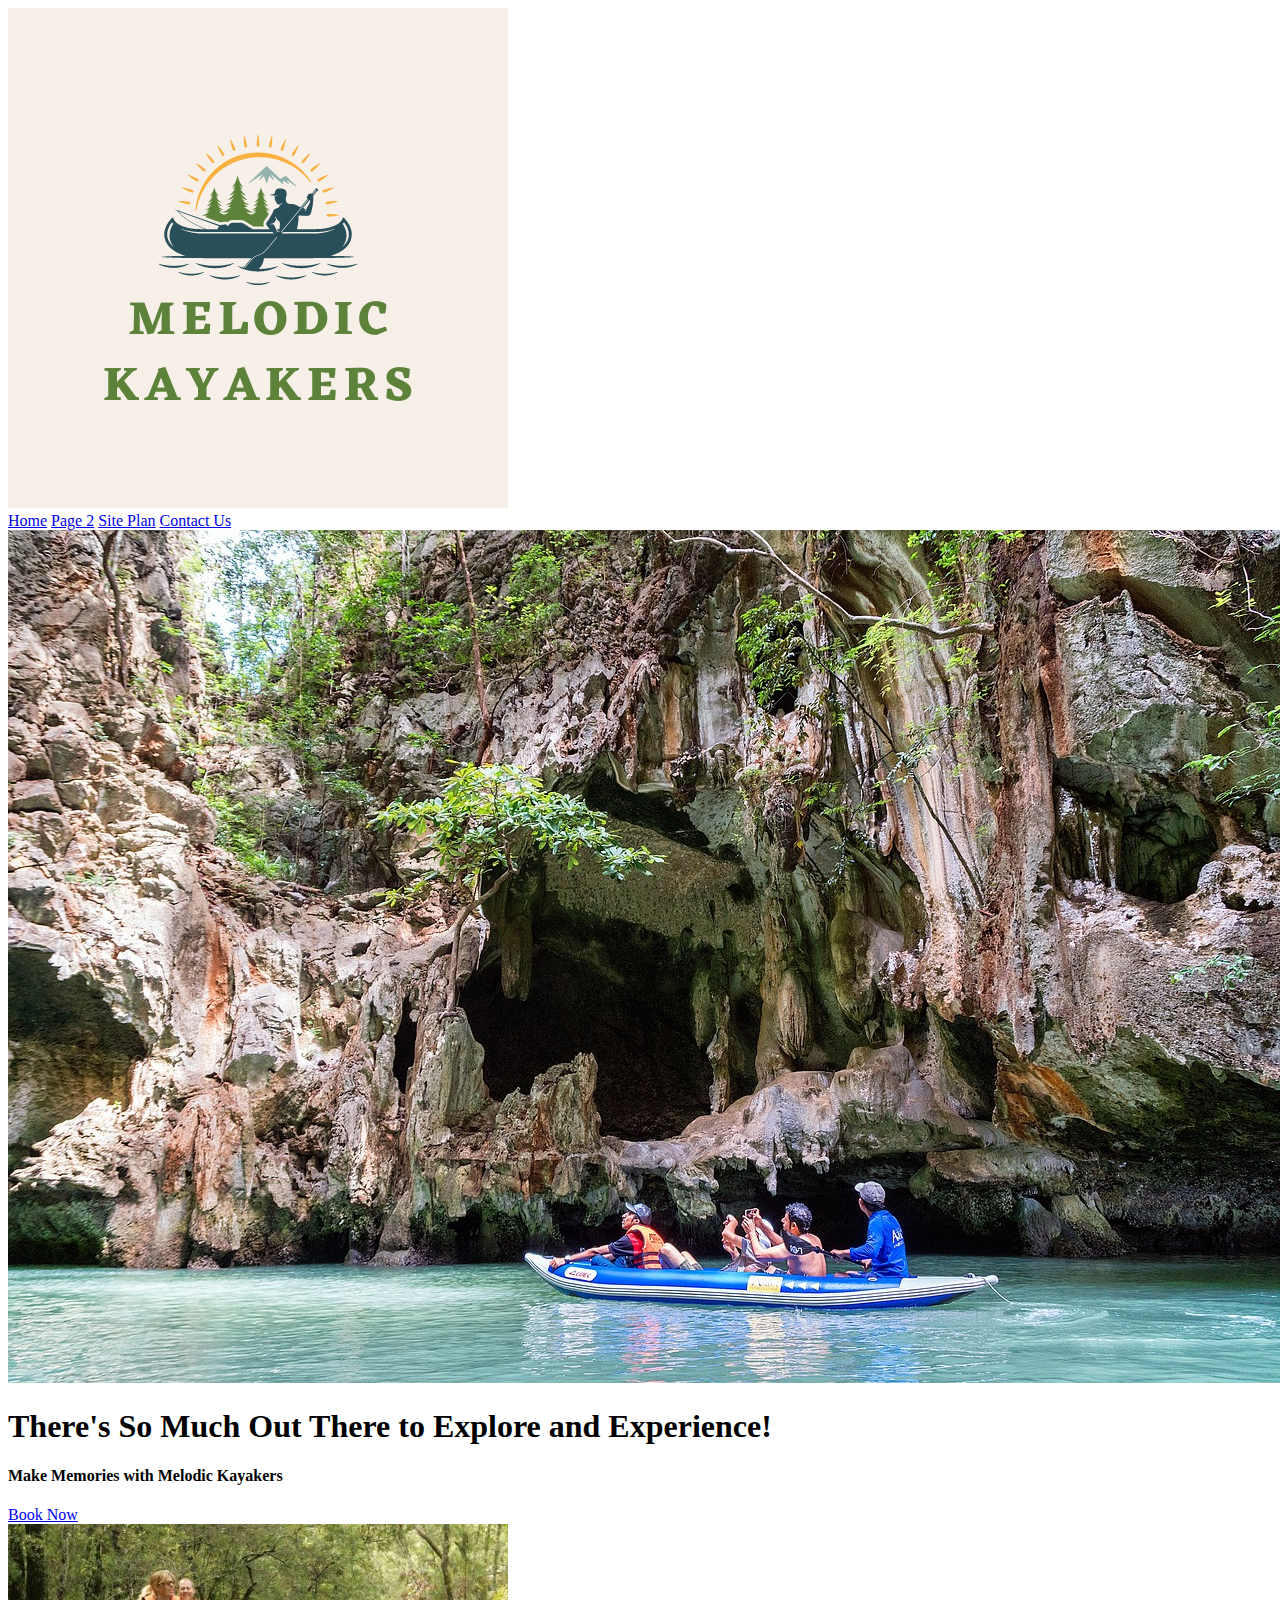
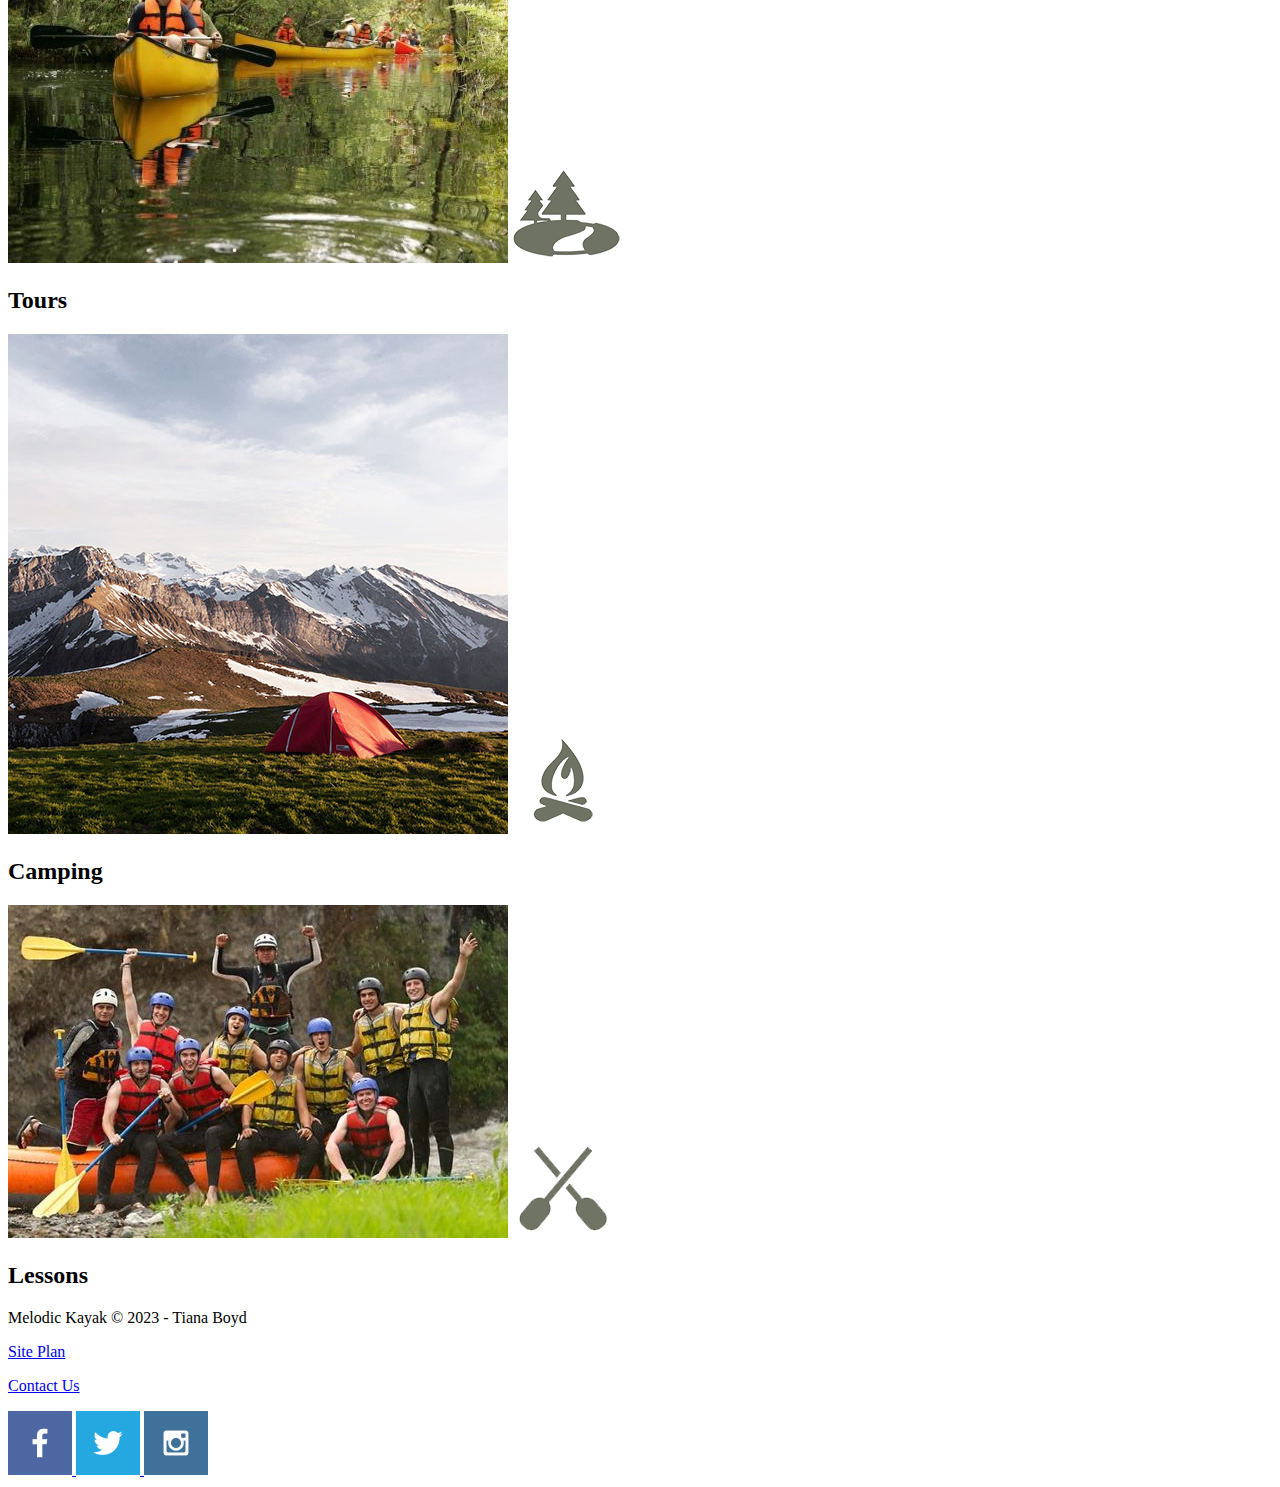
==== wwd130/wwr/index.html @ ea3b5d4a "Rough draft Home page" ====
<!DOCTYPE html>
<html lang="en">
<head>
    <meta charset="UTF-8">
    <meta http-equiv="X-UA-Compatible" content="IE=edge">
    <meta name="viewport" content="width=device-width, initial-scale=1.0">
    <title>Melodic Kayakers</title>
</head>
<body>
<header>
    <a id="logo_link" href="index.html">
        <img class="logo" src="images/MelodicKayakerslogo.png" alt="Melodic Kayakers Logo">
    </a>
    <nav>
            <a href="index.html">Home</a>
            <a href="#">Page 2</a>
            <a href="site-plan-rafting.html">Site Plan</a>
            <a href="contactus.html">Contact Us</a>
    </nav>
    </header>
    <div id="hero">
        <div id="hero-box">
            <img id="hero-img" src="images/hero.jpg" alt="People enjoying a kayak experience">
        </div>
      
    <section id="hero-msg">
        <h1 class="home-title">There's So Much Out There to Explore and Experience!</h1>
        <h4>Make Memories with Melodic Kayakers</h4>
        <div class='button-box'>
            <a class='book' href="contactus.html">Book Now</a>
        </div>
     </section>
    </div>
    <main class="home-grid">
    <section class="tour-card">
        <img class="tour-img" src="images/tour.jpg" alt="guided tours">
        <img class="icon" src="images/tour_icon.png" alt="tour icon">
        <h2>Tours</h2>
    </section>
        <section class="camping-card">
        <img class="card-img" src="images/camping.jpg" alt="tent in mountains">
        <img class="icon" src="images/fire_icon.png" alt="fire icon">
        <h2>Camping</h2>
    </section>
     <section class="lessons-card">
        <img class="lessons-img" src="images/lessons.jpg" alt="lessons boat">
        <img class="icon" src="images/lessons_icon.png" alt="lessons icon">
        <h2>Lessons</h2>
    </section>
    </main>
    <footer>
    <p>Melodic Kayak &copy; 2023 - Tiana Boyd</p>
    <p><a href="site-plan-rafting.html">Site Plan</a></p>
    <p><a href="contactus.html">Contact Us</a></p>
    <div class="social">
        <a href="https://facebook.com">
            <img src="images/facebook.png" alt="fb icon">
        </a>
        <a href="https://twitter.com">
            <img src="images/twitter.png" alt="twitter icon">
        </a>
        <a href="https://instagram.com">
            <img src="images/instagram.png" alt="instagram icon">
        </a>
    </div>
    </footer>
    </body>
</html>
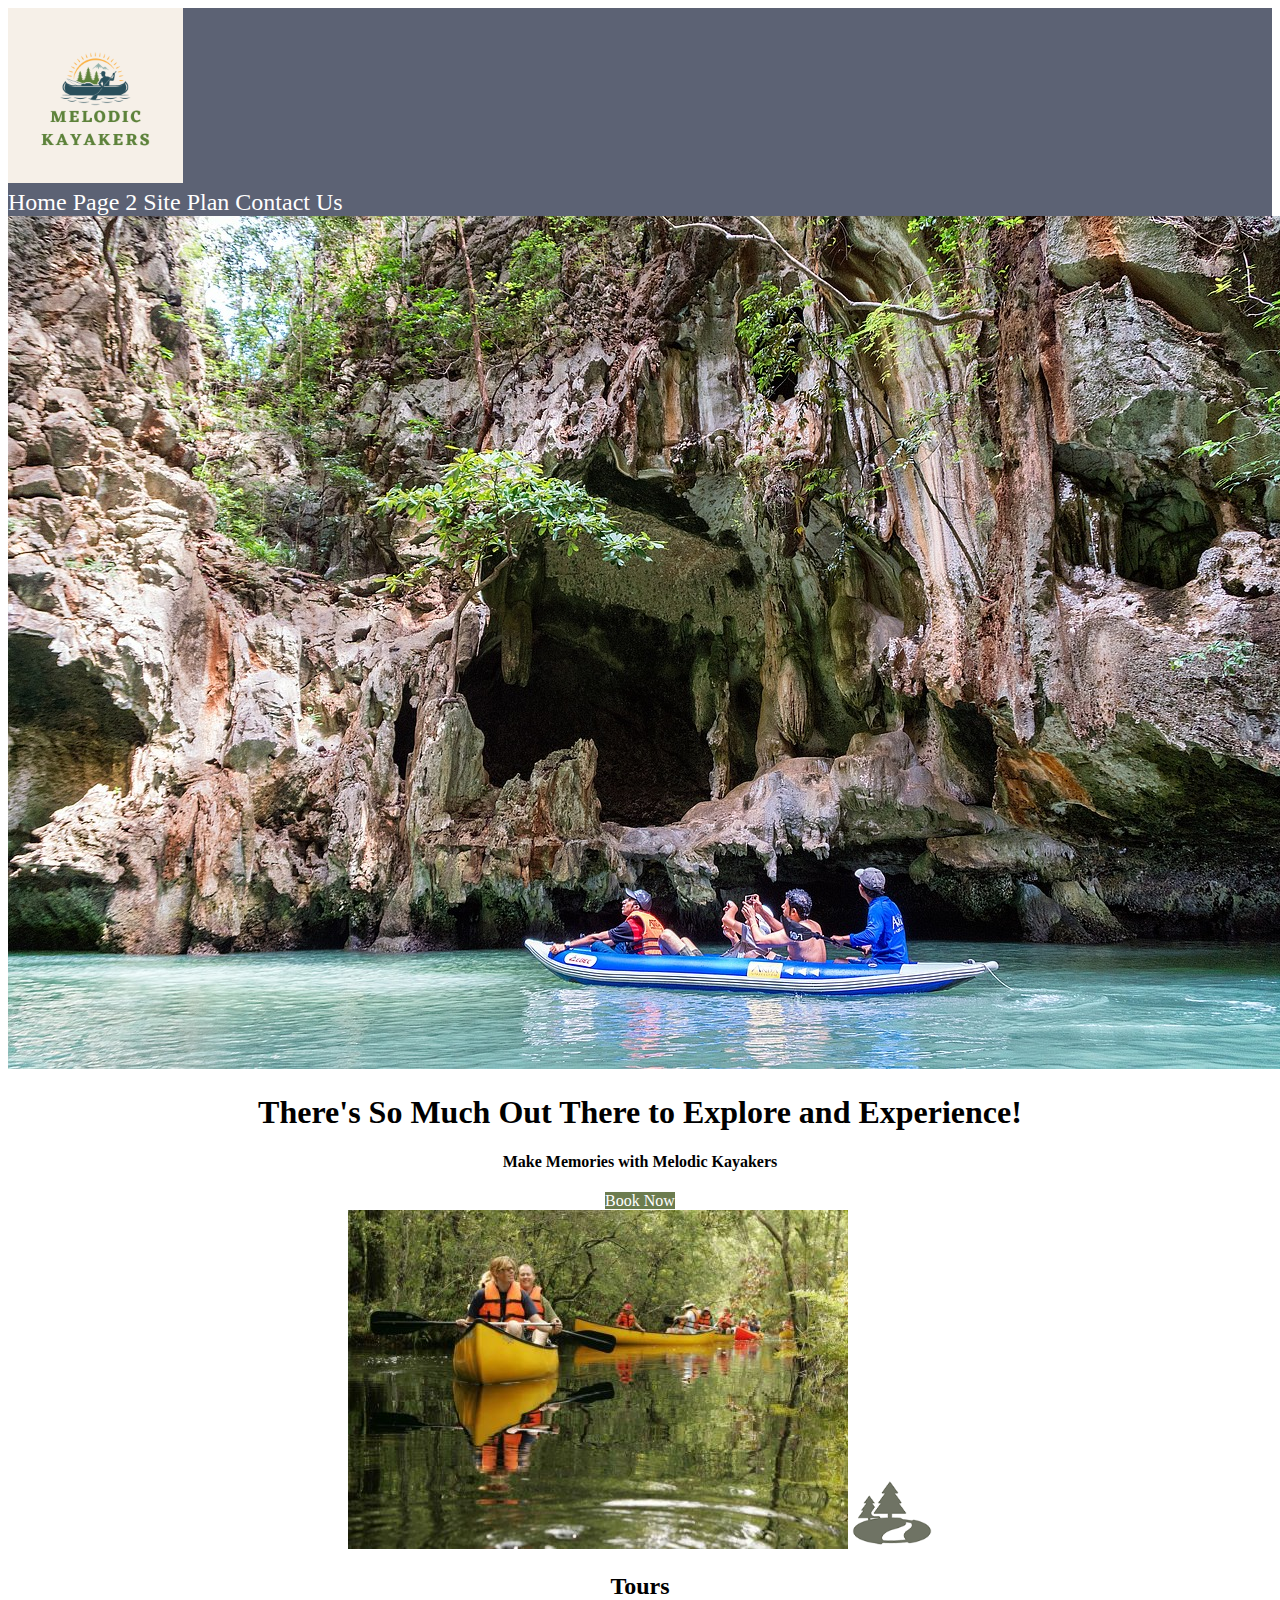
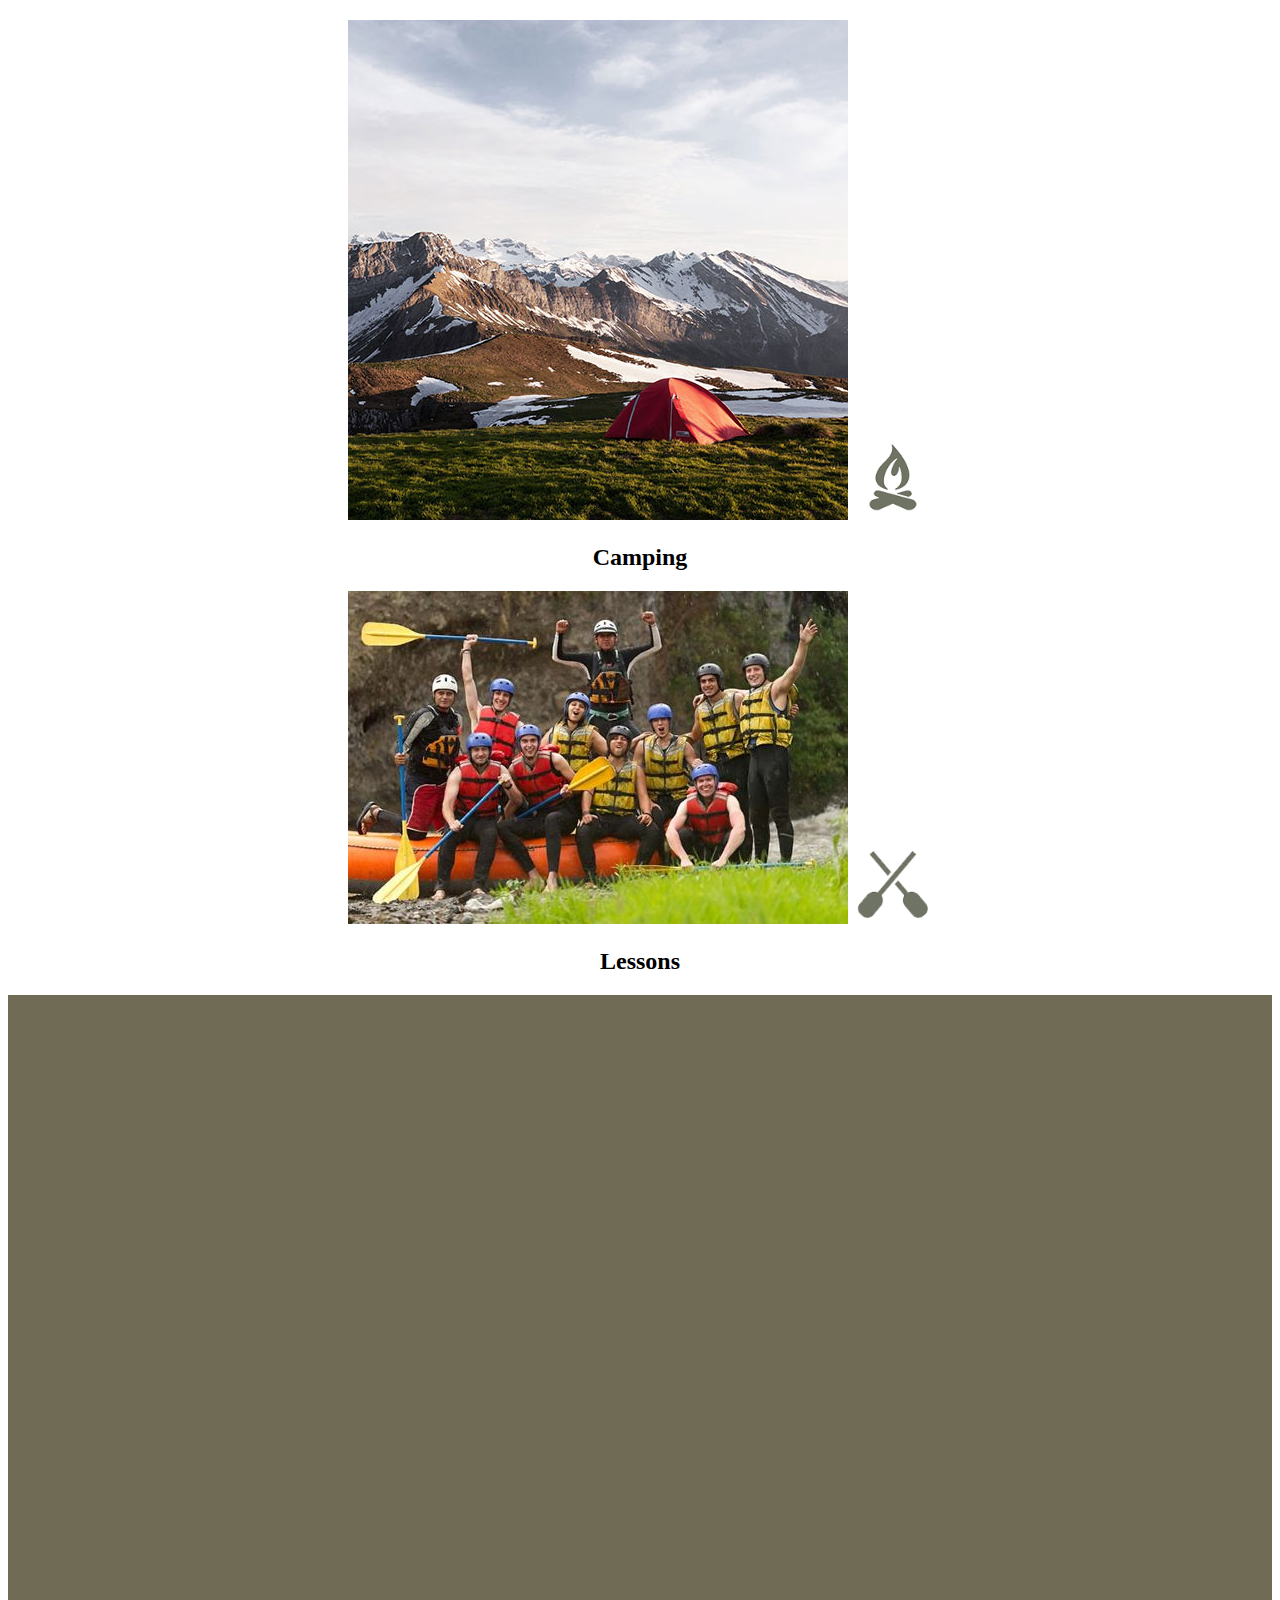
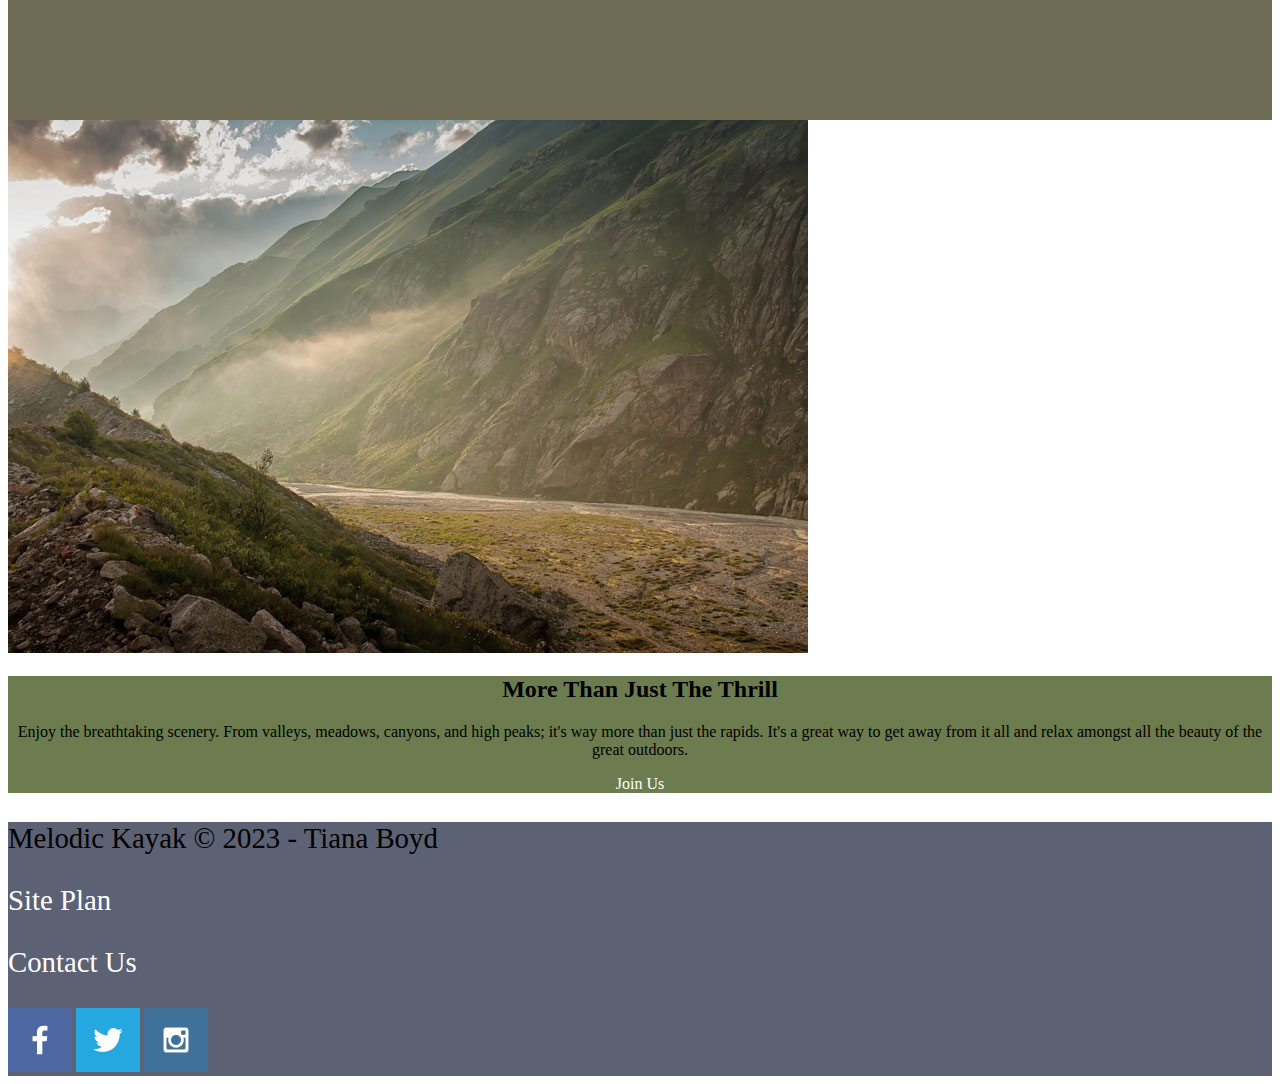
==== commit 730167ce: "W4 Assignment Changes" ====
--- a/wwd130/wwr/index.html
+++ b/wwd130/wwr/index.html
@@ -5,8 +5,11 @@
     <meta http-equiv="X-UA-Compatible" content="IE=edge">
     <meta name="viewport" content="width=device-width, initial-scale=1.0">
     <title>Melodic Kayakers</title>
+    <link rel="stylesheet" href="styles/style.css">
+
 </head>
 <body>
+    <div id="content">
 <header>
     <a id="logo_link" href="index.html">
         <img class="logo" src="images/MelodicKayakerslogo.png" alt="Melodic Kayakers Logo">
@@ -42,10 +45,17 @@
         <img class="icon" src="images/fire_icon.png" alt="fire icon">
         <h2>Camping</h2>
     </section>
-     <section class="lessons-card">
+    <section class="lessons-card">
         <img class="lessons-img" src="images/lessons.jpg" alt="lessons boat">
         <img class="icon" src="images/lessons_icon.png" alt="lessons icon">
         <h2>Lessons</h2>
+    </section>
+    <div id="background"></div> 
+    <img class="mountains" src="images/mountains.jpg" alt="Misty mountains">
+    <section class="msg">
+    <h2>More Than Just The Thrill</h2>
+    <p>Enjoy the breathtaking scenery. From valleys, meadows, canyons, and high peaks; it's way more than just the rapids. It's a great way to get away from it all and relax amongst all the beauty of the great outdoors. </p>
+    <a class='join' href="rivers.html">Join Us</a>
     </section>
     </main>
     <footer>
@@ -53,16 +63,17 @@
     <p><a href="site-plan-rafting.html">Site Plan</a></p>
     <p><a href="contactus.html">Contact Us</a></p>
     <div class="social">
-        <a href="https://facebook.com">
+        <a href="https://facebook.com" target="_blank">
             <img src="images/facebook.png" alt="fb icon">
         </a>
-        <a href="https://twitter.com">
+        <a href="https://twitter.com" target="_blank">
             <img src="images/twitter.png" alt="twitter icon">
         </a>
-        <a href="https://instagram.com">
+        <a href="https://instagram.com" target="_blank">
             <img src="images/instagram.png" alt="instagram icon">
         </a>
     </div>
     </footer>
+    </div>
     </body>
 </html>--- a/wwd130/wwr/styles/style.css
+++ b/wwd130/wwr/styles/style.css
@@ -0,0 +1,77 @@
+#content {
+    max-width: 1600px;
+    margin: 0 auto;
+}
+
+nav a {
+    text-align: center;
+        color: white;
+    text-decoration: none;
+}
+
+#hero-msg h1 {
+    text-align: center;
+}
+
+#hero-msg h4 {
+    text-align: center;
+}
+.button-box {
+    text-align: center;
+}
+main section {
+    text-align: center;
+}
+#background {
+    height: 725px;
+    background-color:#6f6b54;
+}
+body {
+    background-color: white;
+}
+header {
+    background-color: #5c6274;
+    font-size: 1.5em;
+}
+nav a:hover {
+    background-color: #6c7c4f;
+}
+.book, .join {
+    background-color: #6c7c4f;
+}
+
+.book:hover, .join:hover {
+    background-color: black;
+}
+
+.msg h2, .msg {        
+    background-color: #6c7c4f;
+}
+
+footer {
+    background-color: #5c6274
+}
+footer a {
+    text-align: center;
+    color: white;
+    text-decoration: none
+}
+footer a:hover {
+    background-color: #6c7c4f;
+}
+
+footer p {
+    font-size: 1.8em;
+}
+.icon {
+    width: 80px;
+}
+.book, .join {
+    text-align: center;
+    color: white;
+    text-decoration: none;
+}
+footer p a:hover {
+    text-decoration: underline;
+}
+
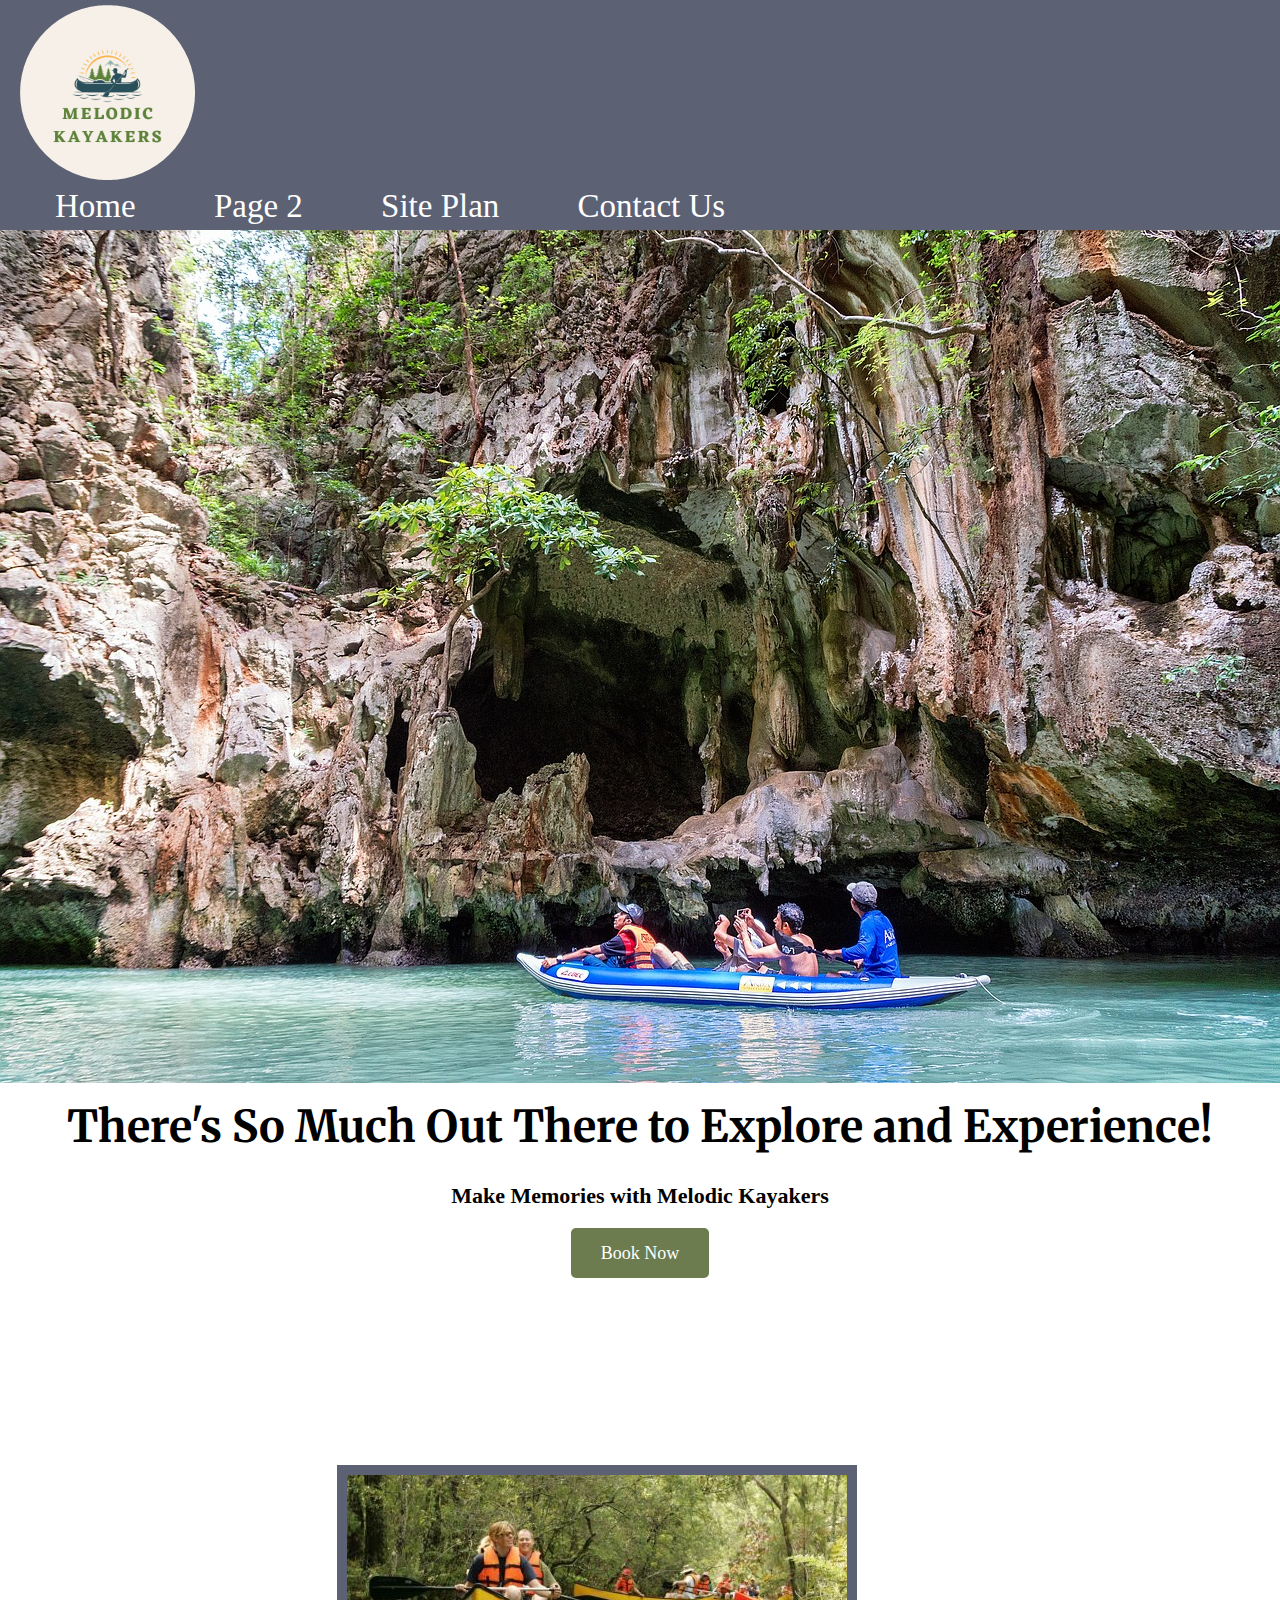
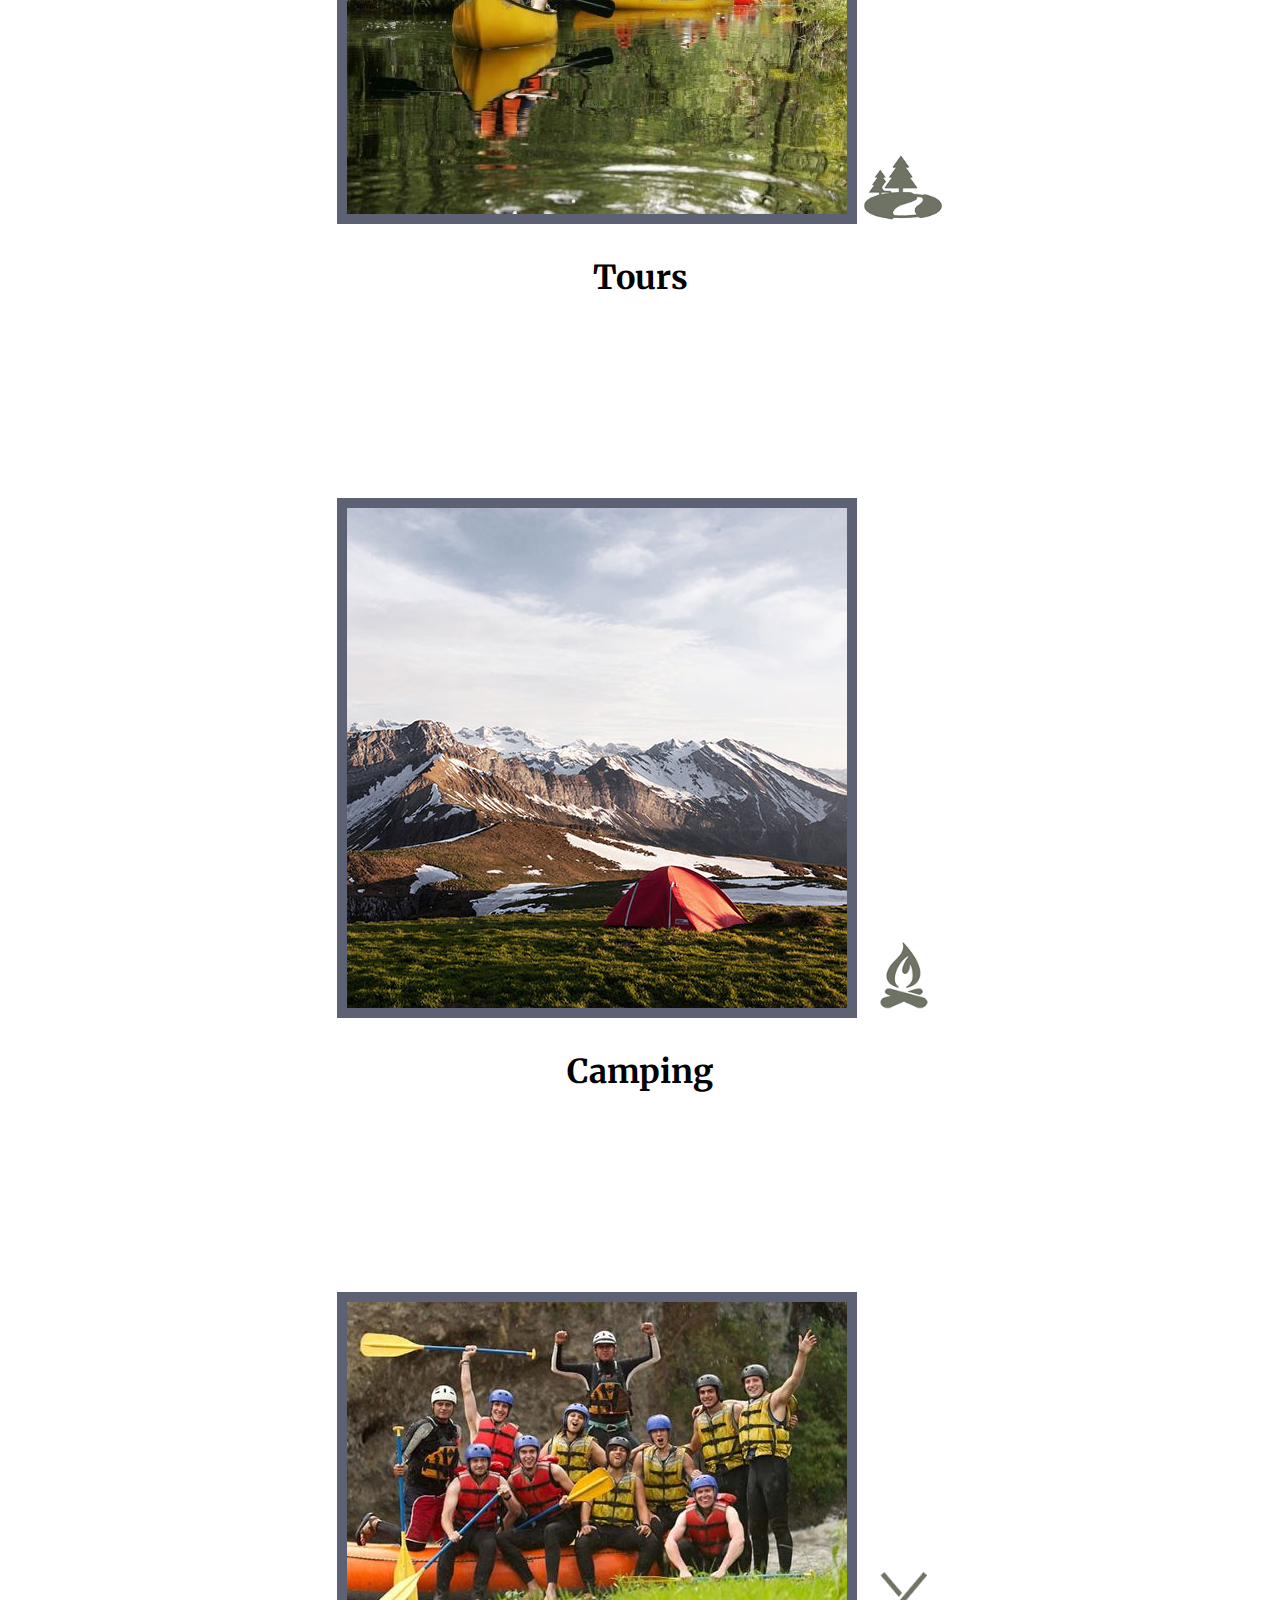
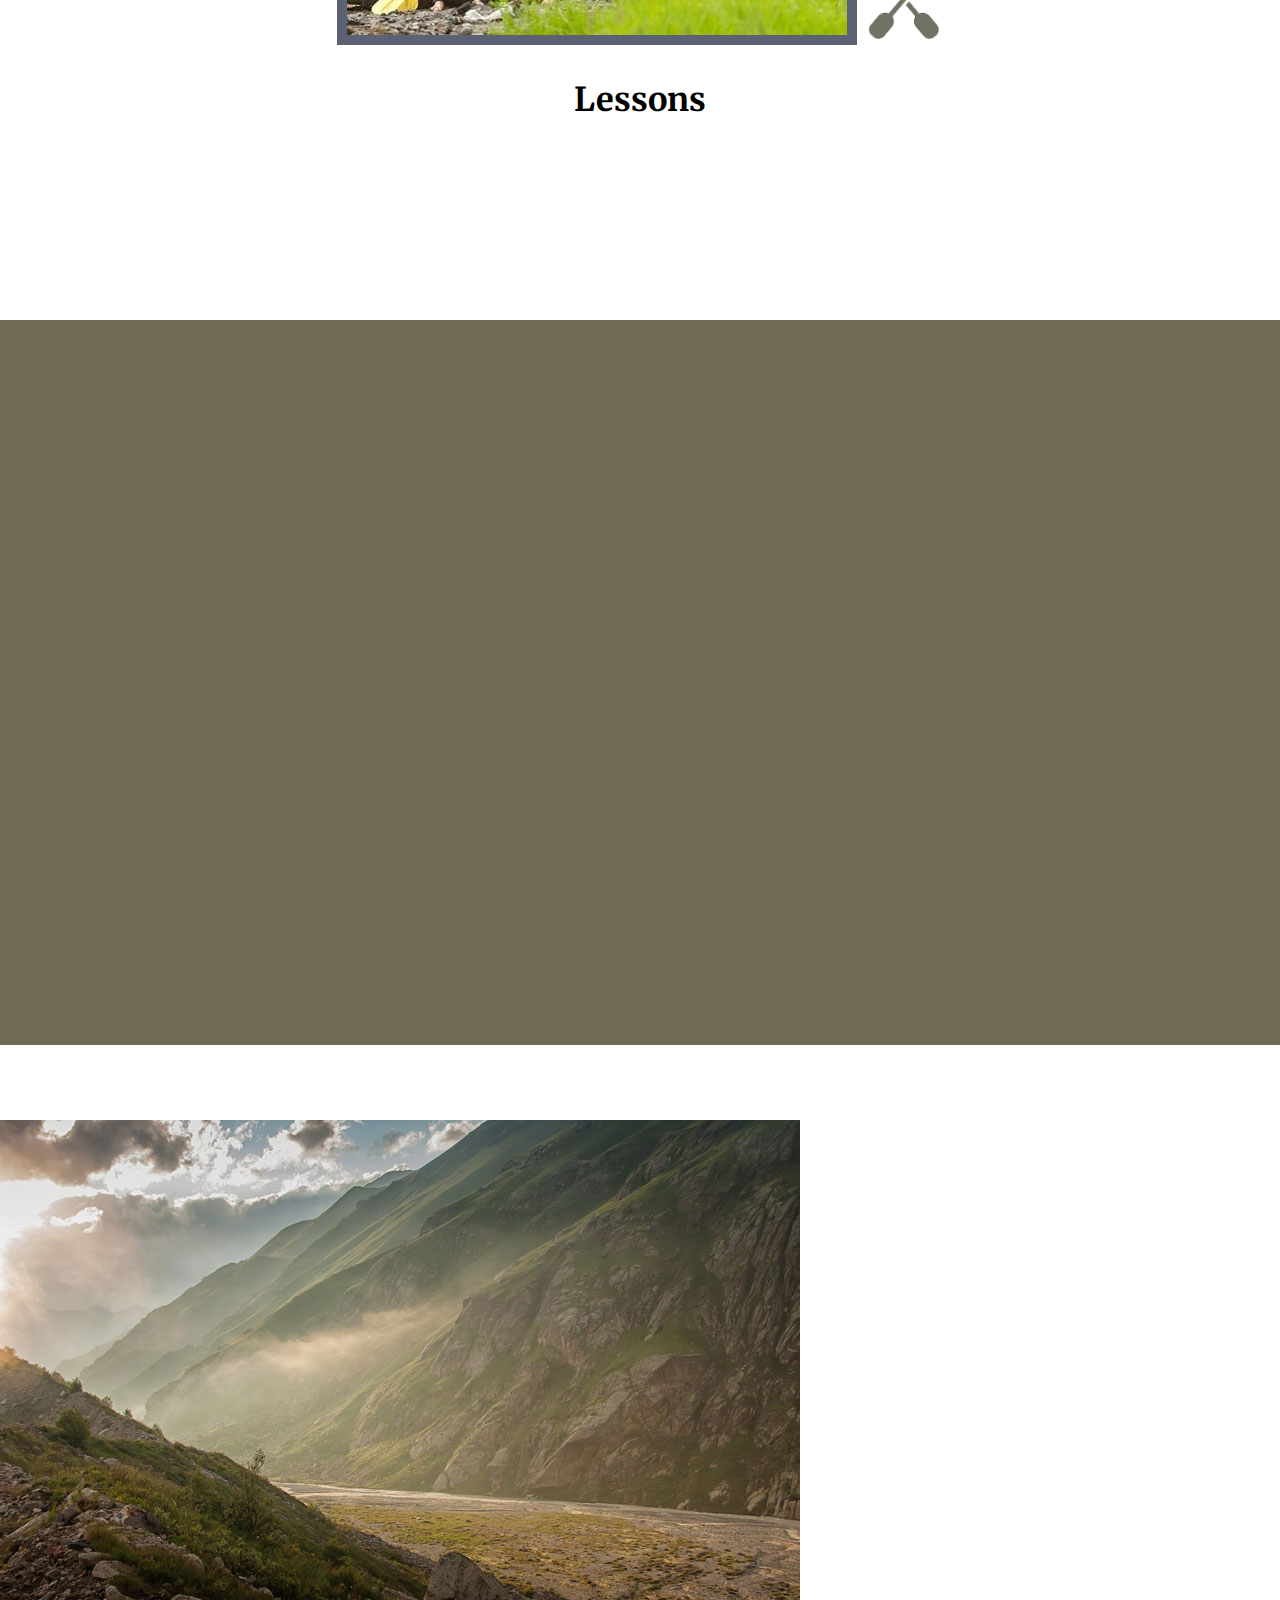
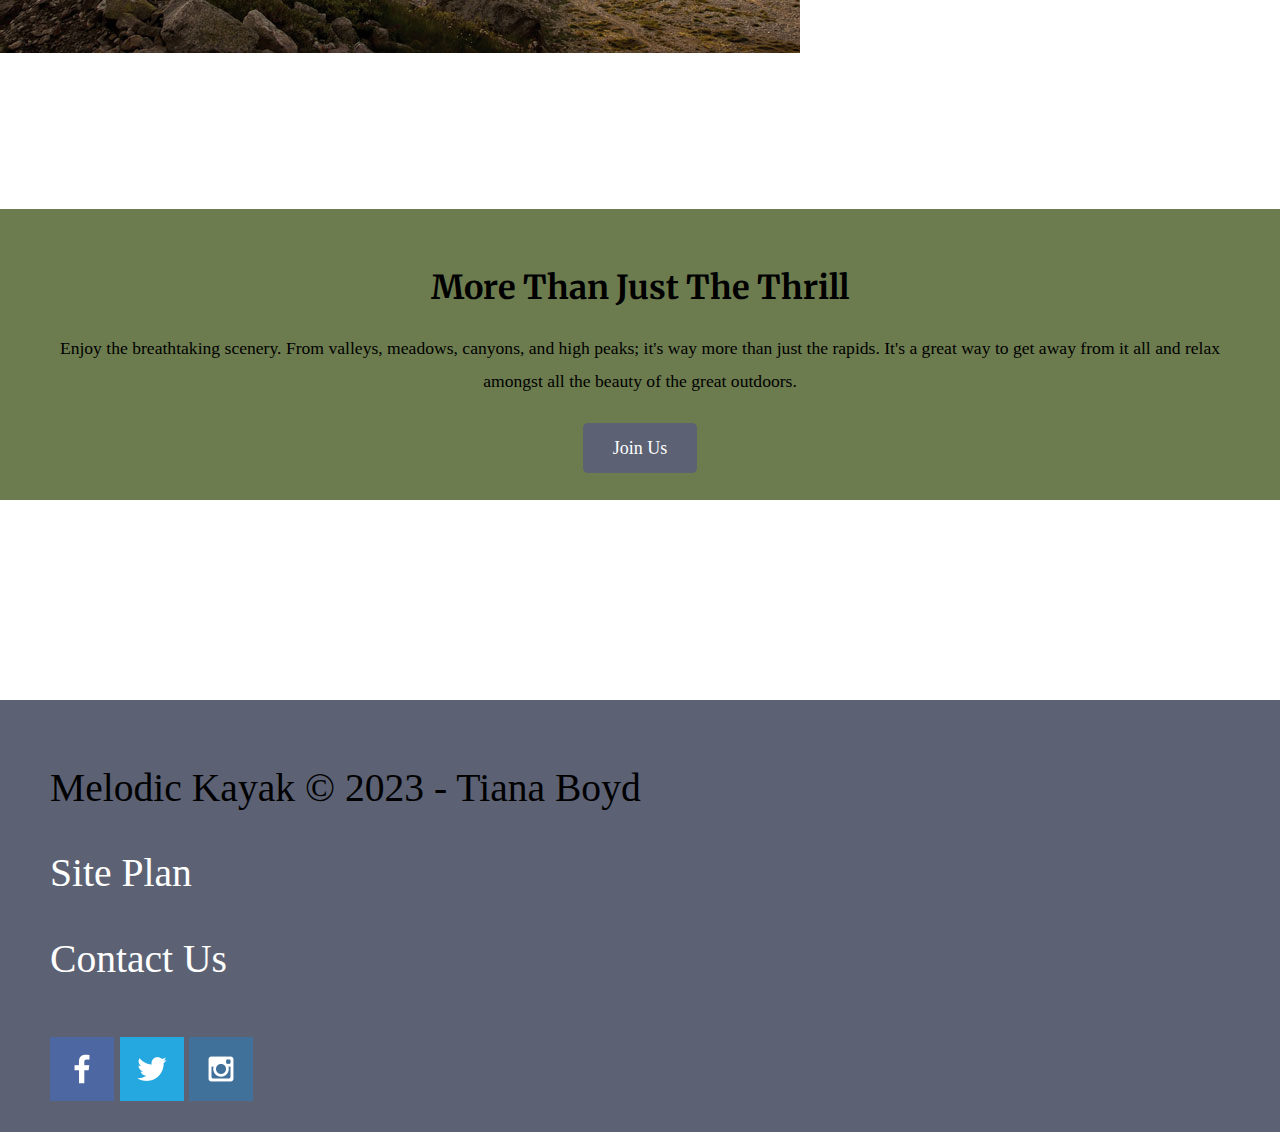
==== commit d51f784e: "Week 5 changes_fonts and spacing" ====
--- a/wwd130/wwr/index.html
+++ b/wwd130/wwr/index.html
@@ -35,13 +35,13 @@
      </section>
     </div>
     <main class="home-grid">
-    <section class="tour-card">
-        <img class="tour-img" src="images/tour.jpg" alt="guided tours">
+    <section class="tours-card">
+        <img class="tours-img" src="images/tour.jpg" alt="guided tours">
         <img class="icon" src="images/tour_icon.png" alt="tour icon">
         <h2>Tours</h2>
     </section>
         <section class="camping-card">
-        <img class="card-img" src="images/camping.jpg" alt="tent in mountains">
+        <img class="camping-img" src="images/camping.jpg" alt="tent in mountains">
         <img class="icon" src="images/fire_icon.png" alt="fire icon">
         <h2>Camping</h2>
     </section>
@@ -53,7 +53,7 @@
     <div id="background"></div> 
     <img class="mountains" src="images/mountains.jpg" alt="Misty mountains">
     <section class="msg">
-    <h2>More Than Just The Thrill</h2>
+    <h2 style="background-color: #6c7c4f">More Than Just The Thrill</h2>
     <p>Enjoy the breathtaking scenery. From valleys, meadows, canyons, and high peaks; it's way more than just the rapids. It's a great way to get away from it all and relax amongst all the beauty of the great outdoors. </p>
     <a class='join' href="rivers.html">Join Us</a>
     </section>
--- a/wwd130/wwr/styles/style.css
+++ b/wwd130/wwr/styles/style.css
@@ -1,3 +1,21 @@
+@import url('https://fonts.googleapis.com/css2?family=Lato:ital,wght@0,400;1,700&family=Merriweather:wght@700&family=Prata&display=swap');
+@import url('https://fonts.googleapis.com/css2?family=Lato:ital,wght@0,400;0,900;1,700&family=Merriweather:wght@700&family=Prata&display=swap');
+
+#logo_link {
+    padding-top: 5px;
+}
+
+.home-title {
+    font-family: 'Merriweather', serif, 'Lato', sans-serif;
+    font-size: 2em;
+    margin-top: 10px;
+}
+
+.icon {
+    width: 80px;
+    padding-top: 10px;
+}
+
 #content {
     max-width: 1600px;
     margin: 0 auto;
@@ -7,6 +25,7 @@
     text-align: center;
         color: white;
     text-decoration: none;
+    padding: 35px;
 }
 
 #hero-msg h1 {
@@ -21,35 +40,107 @@
 }
 main section {
     text-align: center;
+    box-sizing: border-box;
 }
 #background {
     height: 725px;
     background-color:#6f6b54;
+    
 }
 body {
     background-color: white;
+    font-family: Georgia, 'Times New Roman', Times, serif;
+    font-size: 22px;
+    padding: 0;
+    margin: 0;
 }
+
 header {
     background-color: #5c6274;
     font-size: 1.5em;
+    padding: 5px 20px;
 }
+
 nav a:hover {
     background-color: #6c7c4f;
 }
-.book, .join {
+
+.book {
     background-color: #6c7c4f;
+    text-align: center;
+    color: white;
+    text-decoration: none;
+    font-size: 18px;
+    padding: 15px 30px;
+    margin-top: 50px;
+    border-radius: 5px;
+} 
+
+.join {
+    background-color: #5c6274;
+    text-align: center;
+    color: white;
+    text-decoration: none;
+    font-size: 18px;
+    padding: 15px 30px;
+    margin-top: 50px;
+    border-radius: 5px;
 }
 
 .book:hover, .join:hover {
     background-color: black;
 }
 
-.msg h2, .msg {        
+.tours-img {
+    border: 10px solid #5c6274;
+}
+
+
+.tours-card {
+    margin: 200px 0;
+}
+
+.camping-img {
+    border: 10px solid #5c6274;
+}
+.camping-card {
+    margin: 200px 0;
+}
+
+.lessons-img {
+    border: 10px solid #5c6274;
+}
+
+.lessons-card {
+    margin: 200px 0;
+}
+
+h2 {        
+    background-color: white;
+    font-family: 'Merriweather', serif, 'Lato', sans-serif;
+}
+
+.msg {
+    background-color: #6c7c4f;
+    line-height: 1.5em;
+    padding: 35px;
+}
+
+.msg p {
+    font-size: .8em;
+    padding-bottom: 15px;
     background-color: #6c7c4f;
 }
 
+.mountains {
+    margin-top: 75px;
+    margin-bottom: 150px;
+}
+
 footer {
-    background-color: #5c6274
+    background-color: #5c6274;
+    padding: 25px 50px;
+    margin-top: 200px;
 }
 footer a {
     text-align: center;
@@ -63,15 +154,12 @@
 footer p {
     font-size: 1.8em;
 }
-.icon {
-    width: 80px;
-}
-.book, .join {
-    text-align: center;
-    color: white;
-    text-decoration: none;
-}
+
 footer p a:hover {
     text-decoration: underline;
 }
 
+footer .social img {
+    padding-top: 15px;
+}
+
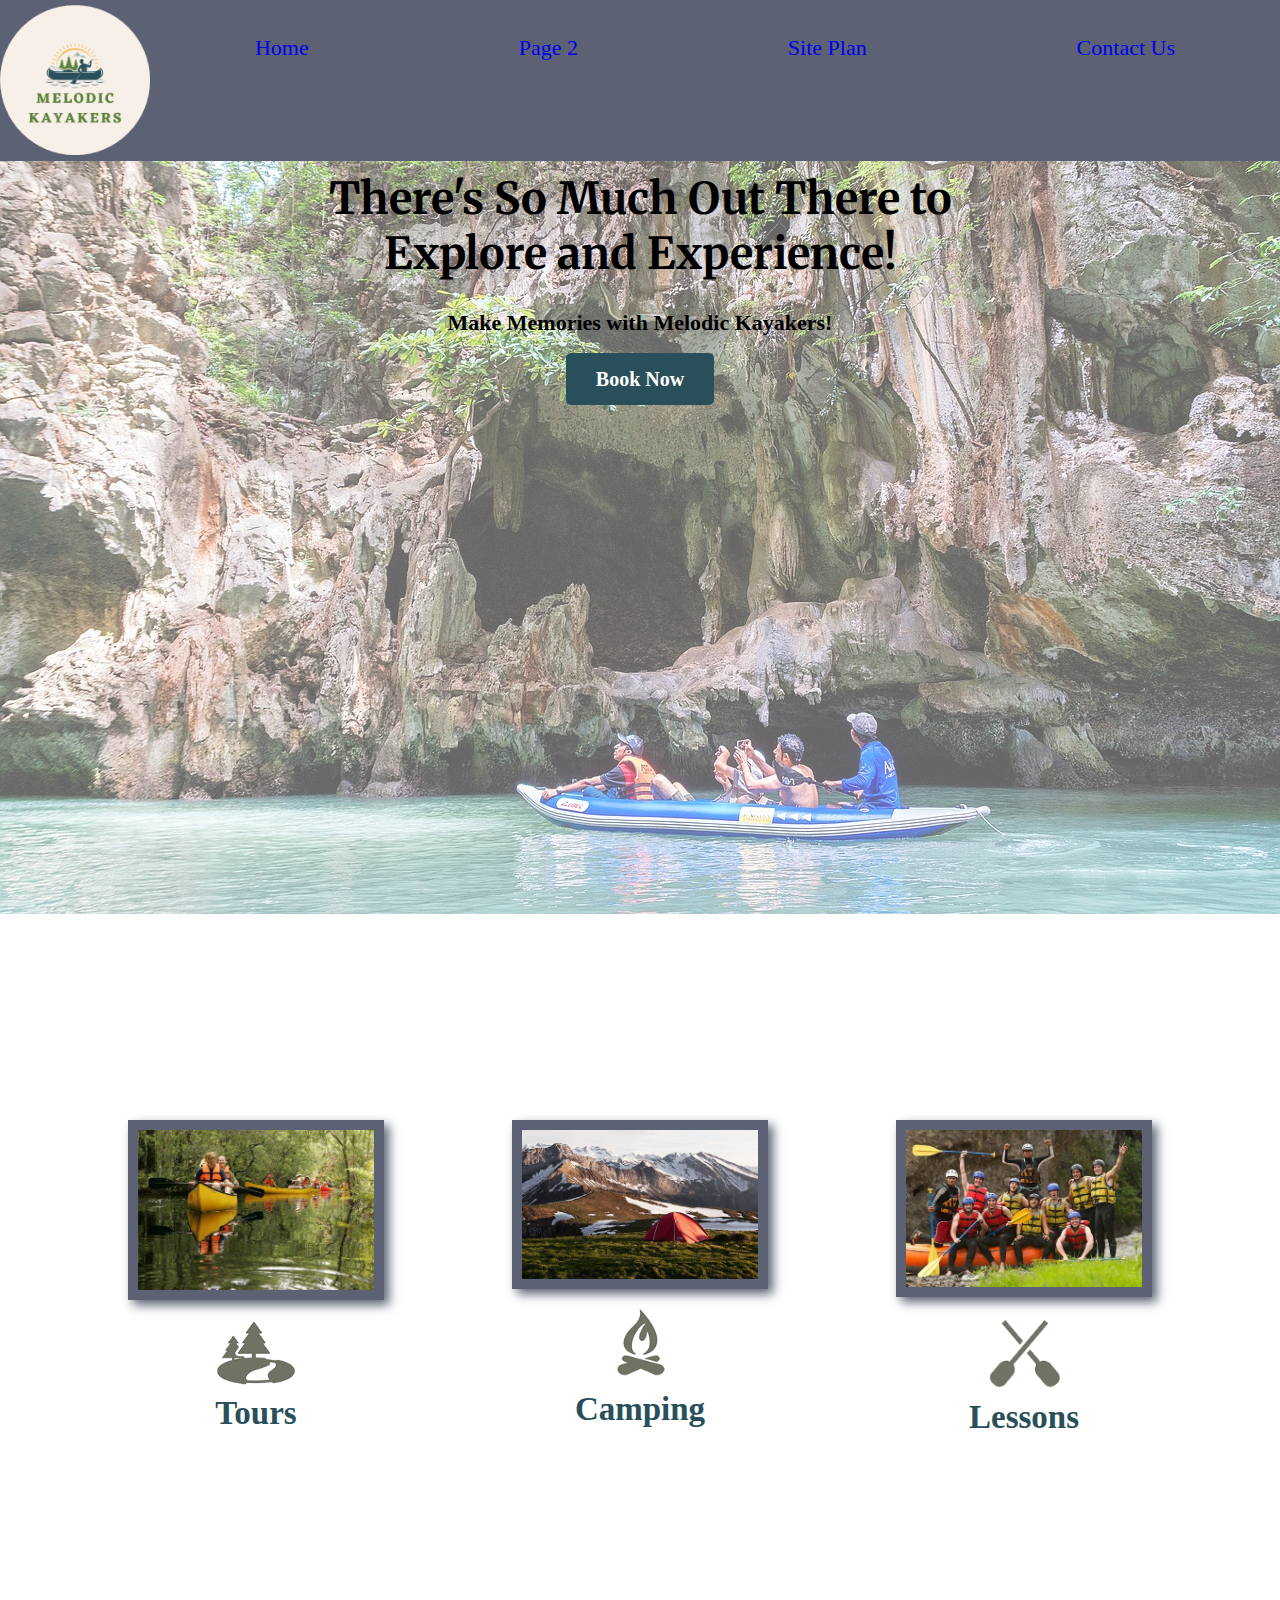
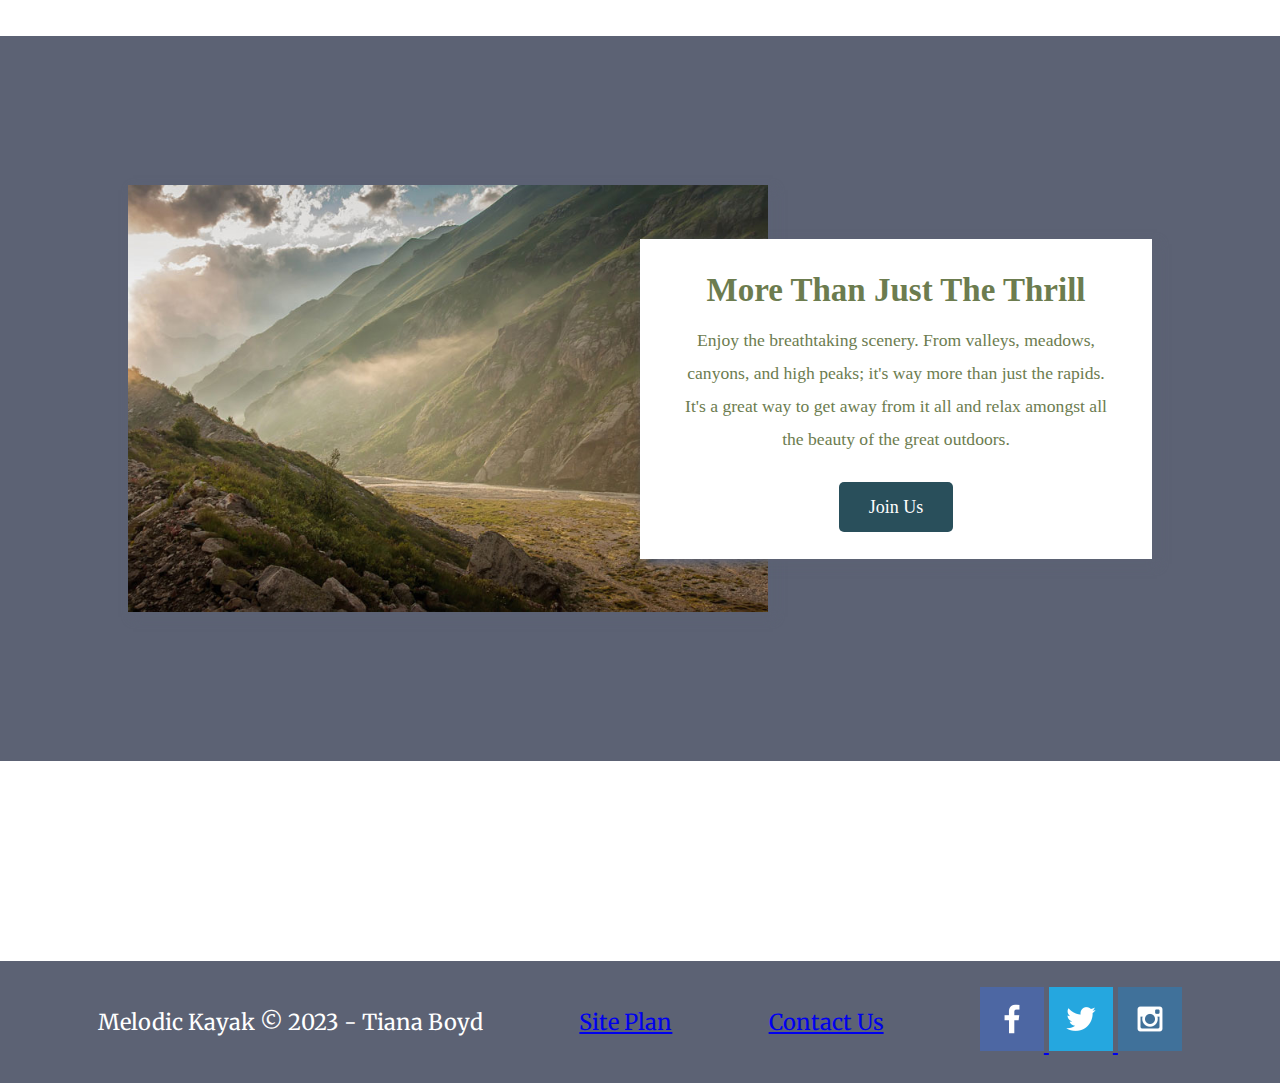
==== commit ca04f3fd: "w07 Home Page" ====
--- a/wwd130/wwr/index.html
+++ b/wwd130/wwr/index.html
@@ -28,7 +28,7 @@
       
     <section id="hero-msg">
         <h1 class="home-title">There's So Much Out There to Explore and Experience!</h1>
-        <h4>Make Memories with Melodic Kayakers</h4>
+        <h4>Make Memories with Melodic Kayakers!</h4>
         <div class='button-box'>
             <a class='book' href="contactus.html">Book Now</a>
         </div>
@@ -53,7 +53,7 @@
     <div id="background"></div> 
     <img class="mountains" src="images/mountains.jpg" alt="Misty mountains">
     <section class="msg">
-    <h2 style="background-color: #6c7c4f">More Than Just The Thrill</h2>
+    <h2 style="background-color: white">More Than Just The Thrill</h2>
     <p>Enjoy the breathtaking scenery. From valleys, meadows, canyons, and high peaks; it's way more than just the rapids. It's a great way to get away from it all and relax amongst all the beauty of the great outdoors. </p>
     <a class='join' href="rivers.html">Join Us</a>
     </section>
--- a/wwd130/wwr/styles/style.css
+++ b/wwd130/wwr/styles/style.css
@@ -1,52 +1,6 @@
 @import url('https://fonts.googleapis.com/css2?family=Lato:ital,wght@0,400;1,700&family=Merriweather:wght@700&family=Prata&display=swap');
 @import url('https://fonts.googleapis.com/css2?family=Lato:ital,wght@0,400;0,900;1,700&family=Merriweather:wght@700&family=Prata&display=swap');
 
-#logo_link {
-    padding-top: 5px;
-}
-
-.home-title {
-    font-family: 'Merriweather', serif, 'Lato', sans-serif;
-    font-size: 2em;
-    margin-top: 10px;
-}
-
-.icon {
-    width: 80px;
-    padding-top: 10px;
-}
-
-#content {
-    max-width: 1600px;
-    margin: 0 auto;
-}
-
-nav a {
-    text-align: center;
-        color: white;
-    text-decoration: none;
-    padding: 35px;
-}
-
-#hero-msg h1 {
-    text-align: center;
-}
-
-#hero-msg h4 {
-    text-align: center;
-}
-.button-box {
-    text-align: center;
-}
-main section {
-    text-align: center;
-    box-sizing: border-box;
-}
-#background {
-    height: 725px;
-    background-color:#6f6b54;
-    
-}
 body {
     background-color: white;
     font-family: Georgia, 'Times New Roman', Times, serif;
@@ -55,111 +9,368 @@
     margin: 0;
 }
 
+#content {
+    max-width: 1600px;
+    margin: 0 auto;
+}
+
 header {
     background-color: #5c6274;
-    font-size: 1.5em;
-    padding: 5px 20px;
+    display: grid;
+    grid-template-columns: 150px auto;
+}
+
+#logo_link {
+    padding-top: 5px;
+    justify-self: center;
+    align-self: center;
+}
+
+.logo {
+    width: 150px;
+}
+
+nav {
+
+    display: flex;
+    justify-content: space-around;
+    color: white;
+}
+
+nav a {
+    text-align: center;
+    background-color: #5c6274;
+    text-decoration: none;
+    padding: 35px;
 }
 
 nav a:hover {
     background-color: #6c7c4f;
+    color: white;
+    text-decoration: underline;      
+
+}
+
+#hero {
+
+    display: grid;
+    grid-template-columns: 1fr 3fr 1fr;
+    margin-top: -100px;
+}
+
+#hero-box {
+
+    grid-column: 1/4;
+    grid-row: 1/3;
+    z-index: -1;
+}
+
+#hero-img {
+
+    width: 100%;
+    opacity: .6;
+}
+
+#hero-msg {
+
+    grid-column: 2/3;
+    grid-row: 1/2;
+    margin-top: 100px;
+}
+
+#hero-msg h1 {
+
+    text-align: center;
+}
+
+#hero-msg h4 {
+
+    text-align: center;
+    color: black;
+    
+}
+
+.home-title {
+    color: black;
+    font-family: 'Merriweather', serif, 'Lato', sans-serif;
+    font-size: 2em;
+    margin-top: 10px;
+}
+.button-box {
+    text-align: center;
 }
 
 .book {
-    background-color: #6c7c4f;
-    text-align: center;
+    background-color: #294F5B;
+    color: white;
+    text-decoration: none;
+    font-size: 20px;
+    font-weight: bold;
+    padding: 15px 30px;
+    margin-top: 50px;
+    border-radius: 5px;
+} 
+
+.book:hover {
+    background-color:white;
+    color:#6c7c4f;
+    text-decoration: underline;
+}
+
+#background {
+    height: 725px;
+    grid-column: 1/11;
+    grid-row: 4/9;
+    
+}
+
+main section {
+    text-align: center;
+    
+}
+
+.home-grid {
+    display: grid;
+    grid-template-columns: repeat(10, 1fr);
+
+}
+
+main section img {
+    box-sizing: border-box;
+}
+
+h2 {        
+    color: #294F5B;
+    margin: 0;
+}
+
+h4 {
+    color:white;
+    font-weight: bold;
+}
+
+.icon {
+    width: 80px;
+    padding-top: 10px;
+}
+
+.tours-card {
+    margin: 200px 0;
+    grid-column: 2/4;
+    grid-row: 2/3;
+}
+
+.camping-card {
+    margin: 200px 0;
+    grid-column: 5/7;
+    grid-row: 2/3;
+
+}
+
+.lessons-card {
+    margin: 200px 0;
+    grid-column: 8/10;
+    grid-row: 2/3;
+}
+
+.mountains {
+    margin: 100px 0;
+    width: 100%;
+    grid-column: 2/7;
+    grid-row: 5/8;
+    box-shadow: 5px 5px 10px #6c7c4f;
+
+}
+
+.card-img {
+
+    border: 10px solid white;
+    width: 100%;
+    transition: transform .5s;
+    box-shadow: 5px 5px 10px #6c7c4f;
+}
+
+.card-img:hover{
+    opacity:6;
+    transform: scale(1.1);
+}
+
+main section img {
+    box-sizing: border-box;
+}
+
+.tours-card {
+    margin: 200px 0;
+    grid-column: 2/4;
+    grid-row: 2/3;
+}
+
+.tours-img {
+    border: 10px solid #5c6274;
+    width: 100%;
+    transition: transform .5s;
+    box-shadow: 5px 5px 10px #5c6274;
+}
+
+.tours-img:hover {
+    opacity:6;
+    transform: scale(1.1);
+}
+
+.icon {
+    width: 80px;
+    padding-top: 10px;
+}
+
+.camping-card {
+    margin: 200px 0;
+    grid-column: 5/7;
+    grid-row: 2/3;
+}
+
+.camping-img {
+    border: 10px solid #5c6274;
+    width: 100%;
+    transition: transform .5s;
+    box-shadow: 5px 5px 10px #5c6274;
+}
+.camping-img:hover {
+    opacity:6;
+    transform: scale(1.1);
+}
+
+.icon {
+    width: 80px;
+    padding-top: 10px;
+}
+
+.lessons-card {
+    margin: 200px 0;
+    grid-column: 8/10;
+    grid-row: 2/3;
+}
+
+.lessons-img {
+    border: 10px solid #5c6274;
+    width: 100%;
+    transition: transform .5s;
+    box-shadow: 5px 5px 10px #5c6274;
+}
+.lessons-img:hover {
+    opacity:6;
+    transform: scale(1.1);
+}
+
+.icon {
+    width: 80px;
+    padding-top: 10px;
+}
+
+
+#background {
+    height: 725px;
+    grid-column: 1/11;
+    grid-row: 4/9;
+    background-color: #5c6274;
+
+}
+
+.mountains {
+    margin: 100px 0;
+    width: 100%;
+    grid-column: 2/7;
+    grid-row: 5/8;
+    box-shadow: 5px 5px 10px #5c6274;
+}
+
+
+.msg {
+    background-color: white;
+    line-height: 1.5em;
+    padding: 35px;
+    grid-column: 6/10;
+    grid-row: 6/7;
+    box-shadow: 5px 5px 10px #5c6274;
+
+}
+
+.msg h2 {
+    color: #6c7c4f;
+    font-family:Georgia, 'Times New Roman', Times, serif;
+}
+
+.msg p {
+    color: #6c7c4f;
+    font-size: .8em;
+    padding-bottom: 15px;
+}
+
+.join{
+    background-color: #294F5B;
     color: white;
     text-decoration: none;
     font-size: 18px;
     padding: 15px 30px;
     margin-top: 50px;
     border-radius: 5px;
-} 
-
-.join {
-    background-color: #5c6274;
-    text-align: center;
+}
+
+.join:hover{
+    background-color: #5c6274;
+    color: white;
+    text-decoration: underline;
+}
+
+footer{
+    background-color: #5c6274;
     color: white;
     text-decoration: none;
-    font-size: 18px;
-    padding: 15px 30px;
-    margin-top: 50px;
-    border-radius: 5px;
-}
-
-.book:hover, .join:hover {
-    background-color: black;
-}
-
-.tours-img {
-    border: 10px solid #5c6274;
-}
-
-
-.tours-card {
-    margin: 200px 0;
-}
-
-.camping-img {
-    border: 10px solid #5c6274;
-}
-.camping-card {
-    margin: 200px 0;
-}
-
-.lessons-img {
-    border: 10px solid #5c6274;
-}
-
-.lessons-card {
-    margin: 200px 0;
-}
-
-h2 {        
-    background-color: white;
     font-family: 'Merriweather', serif, 'Lato', sans-serif;
-}
-
-.msg {
-    background-color: #6c7c4f;
-    line-height: 1.5em;
-    padding: 35px;
-}
-
-.msg p {
-    font-size: .8em;
-    padding-bottom: 15px;
-    background-color: #6c7c4f;
-}
-
-.mountains {
-    margin-top: 75px;
-    margin-bottom: 150px;
-}
-
-footer {
-    background-color: #5c6274;
     padding: 25px 50px;
     margin-top: 200px;
-}
-footer a {
-    text-align: center;
-    color: white;
-    text-decoration: none
-}
-footer a:hover {
-    background-color: #6c7c4f;
-}
-
-footer p {
-    font-size: 1.8em;
-}
-
-footer p a:hover {
-    text-decoration: underline;
-}
-
-footer .social img {
-    padding-top: 15px;
-}
-
+    display: flex;
+    justify-content: space-around;
+    align-items: center;
+}
+
+@media screen and (max-width: 900px) {
+    #hero, .home-grid {
+        display: block;
+        height: auto;
+    }
+    nav, footer {
+        flex-direction: column;
+    }
+    nav a {
+        display: block;
+        padding: 15px;
+    }
+    #hero {
+        margin-top: 0;
+    }
+    #hero-msg {
+        margin-top: 0;
+    }
+    #hero-msg h4 {
+        display: none;
+    }
+    .home-title {
+        font-size: 25px;
+        color: #6f7364;
+    }
+    .rivers-card, .camping-card, .rapids-card { 
+        margin: 50px auto;
+        width: 60%;
+    }
+    #background {
+        display: none;
+    }
+    .mountains, .msg {
+        width: 80%;
+        display: block;
+        margin: 0 auto;
+    }
+    footer {
+        margin-top: 25px;
+    }
+}
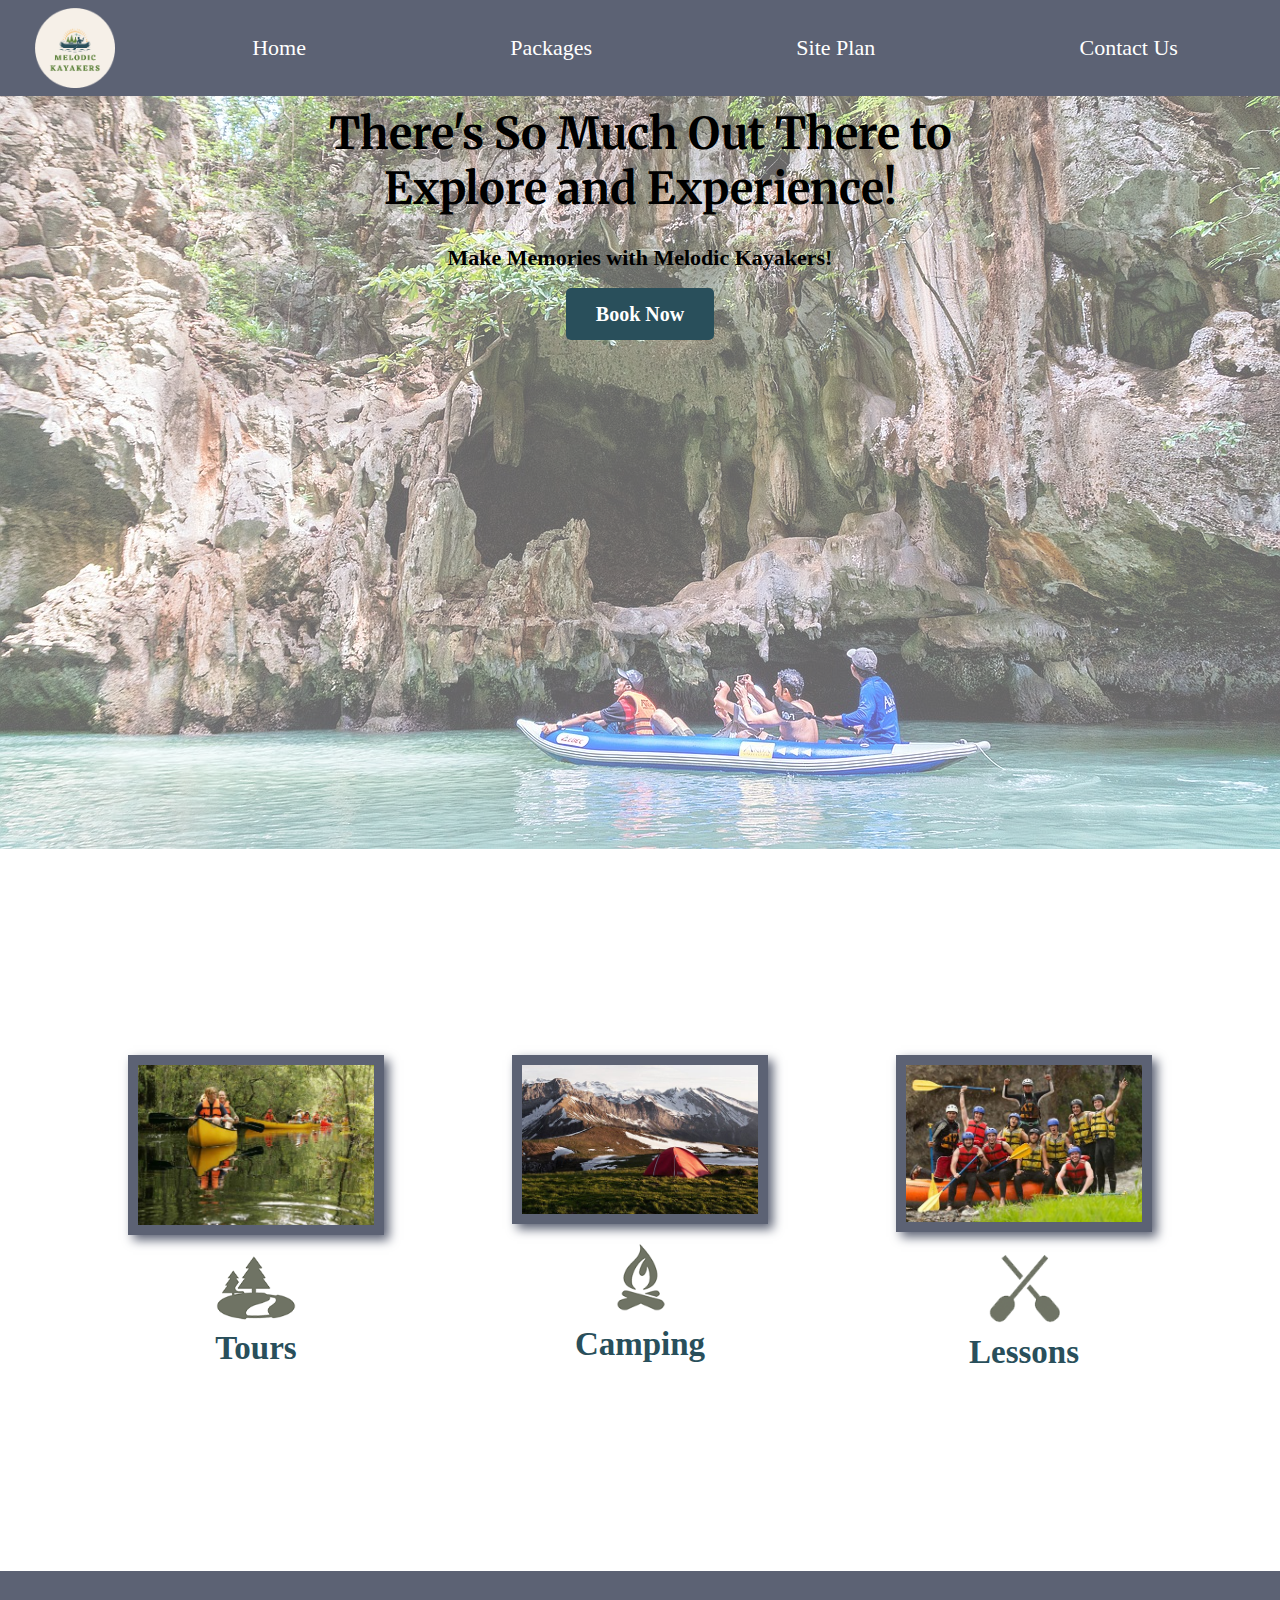
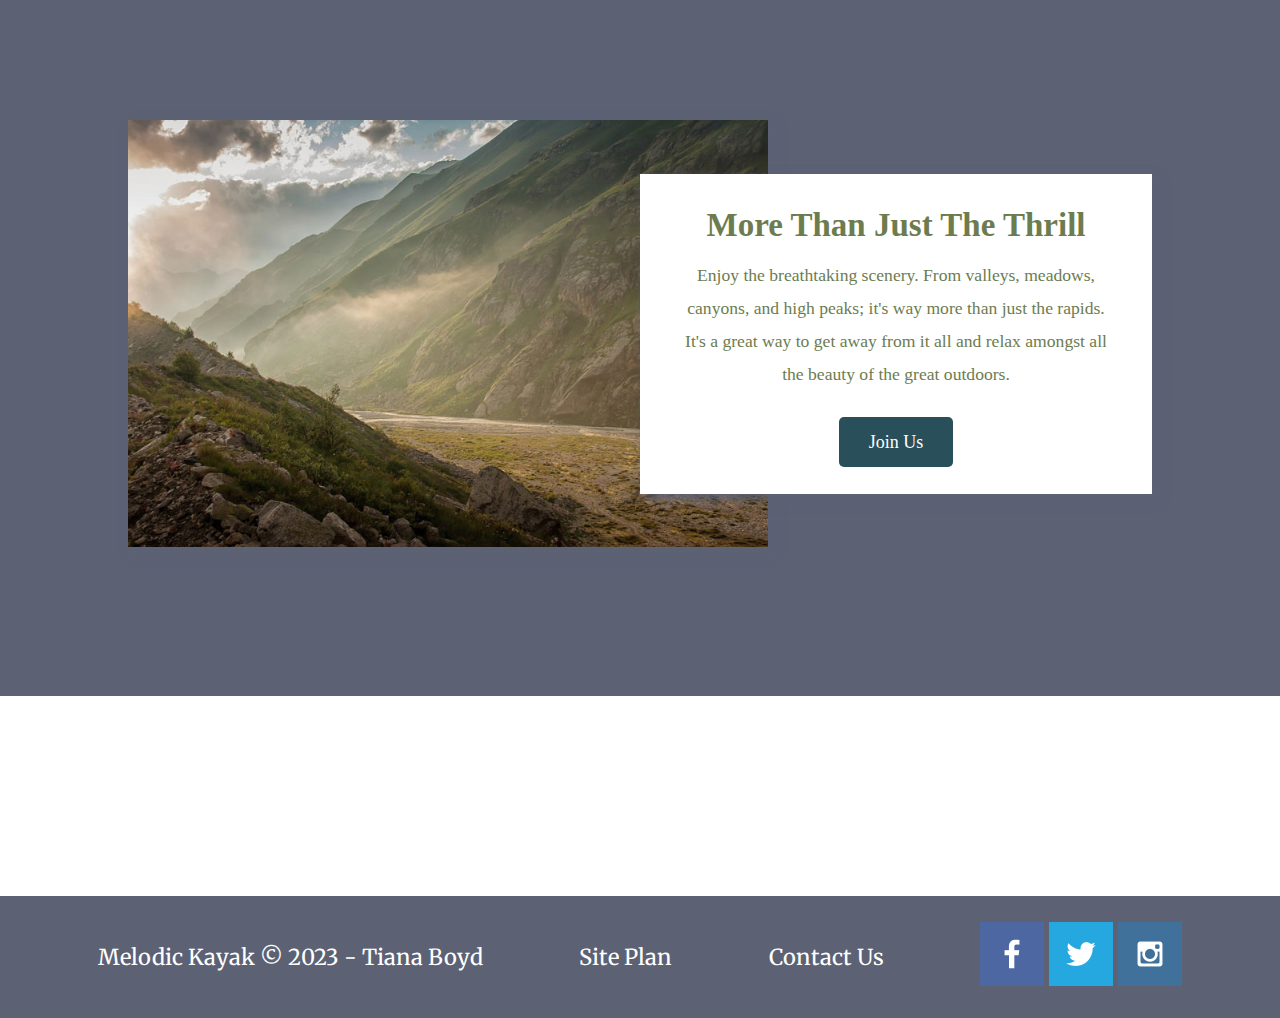
==== commit d14cef13: "update personal site plan" ====
--- a/wwd130/wwr/index.html
+++ b/wwd130/wwr/index.html
@@ -16,7 +16,7 @@
     </a>
     <nav>
             <a href="index.html">Home</a>
-            <a href="#">Page 2</a>
+            <a href="#">Packages</a>
             <a href="site-plan-rafting.html">Site Plan</a>
             <a href="contactus.html">Contact Us</a>
     </nav>
--- a/wwd130/wwr/styles/style.css
+++ b/wwd130/wwr/styles/style.css
@@ -7,6 +7,7 @@
     font-size: 22px;
     padding: 0;
     margin: 0;
+    text-decoration: none;
 }
 
 #content {
@@ -27,7 +28,7 @@
 }
 
 .logo {
-    width: 150px;
+    width: 80px;
 }
 
 nav {
@@ -35,11 +36,13 @@
     display: flex;
     justify-content: space-around;
     color: white;
+    text-decoration: none;
 }
 
 nav a {
     text-align: center;
     background-color: #5c6274;
+    color: white;
     text-decoration: none;
     padding: 35px;
 }
@@ -47,7 +50,7 @@
 nav a:hover {
     background-color: #6c7c4f;
     color: white;
-    text-decoration: underline;      
+    text-decoration: none;      
 
 }
 
@@ -95,6 +98,7 @@
     font-family: 'Merriweather', serif, 'Lato', sans-serif;
     font-size: 2em;
     margin-top: 10px;
+    text-decoration: none;
 }
 .button-box {
     text-align: center;
@@ -114,7 +118,7 @@
 .book:hover {
     background-color:white;
     color:#6c7c4f;
-    text-decoration: underline;
+    text-decoration: none;
 }
 
 #background {
@@ -142,6 +146,7 @@
 h2 {        
     color: #294F5B;
     margin: 0;
+    text-decoration: none;
 }
 
 h4 {
@@ -305,7 +310,7 @@
     padding-bottom: 15px;
 }
 
-.join{
+.join {
     background-color: #294F5B;
     color: white;
     text-decoration: none;
@@ -315,35 +320,176 @@
     border-radius: 5px;
 }
 
-.join:hover{
-    background-color: #5c6274;
-    color: white;
-    text-decoration: underline;
-}
-
-footer{
-    background-color: #5c6274;
-    color: white;
-    text-decoration: none;
+.join:hover {
+    background-color: #5c6274;
+    color: white;
+}
+
+footer {
+    background-color: #5c6274;
+    color: white;
     font-family: 'Merriweather', serif, 'Lato', sans-serif;
     padding: 25px 50px;
     margin-top: 200px;
+    text-decoration: none;
     display: flex;
     justify-content: space-around;
     align-items: center;
-}
+    
+}
+
+footer a {
+    
+    color: white;
+    text-decoration: none;
+  }
+
+
+
+/*Packages Page 2*/
+
+
+
+#hero_package {
+
+    display: grid;
+    grid-template-columns: 1fr 2fr 1fr;
+    margin-top: -100px;
+}
+
+#hero_package_box {
+
+    grid-column: 1/4;
+    grid-row: 1/2;
+    z-index: -1;
+}
+#hero_package_img {
+
+    width: 100%;
+}
+
+#hero_package_title {
+    grid-column: 1/4;
+    grid-row: 2/2;
+    text-align: center;
+    margin-top: -100px;
+}
+.hero_package_msg {
+      z-index: -1;
+}
+.melodic_title{
+    grid-column: 1/4;
+    align-self: center;
+}
+.package_details {
+    grid-column: 2/3;
+    grid-row: 2/3;
+    margin-top: 50px;
+}
+
+#test {
+    grid-column: 2/3;
+    grid-row: 2/3;
+    margin-top: 50px;  
+}
+.package_title {
+    
+    color: black;
+    text-align: center;
+    text-decoration: none;
+    font-size: 32px;
+    padding: 15px 30px;
+    margin-top: 40px;
+    border-radius: 10px; 
+}
+
+.package_paragraph {
+    
+    background-color: #5c6274;
+    color: white;
+    text-decoration: none;
+    font-size: 18px;
+    padding: 15px 30px;
+    margin-top: 40px;
+    border-radius: 10px; 
+}
+
+.package_grid {
+    grid-column: 1/4;
+    grid-row: 4/4;
+}
+
+.book_package:hover {
+    background-color: #5c6274;
+    color: white;
+}
+
+.join_packages:hover {
+    background-color: #5c6274;
+    color: white;   
+}
+
+#package_msg {
+    grid-column: 2/3;
+    grid-row: 1/2;
+    margin: 50px 50px;
+    text-align: center;
+}
+
+.grand_card {
+    grid-column: 1/4;
+    grid-row: 4/4; 
+}
+
+#grand-img {
+    margin-left: 50px;
+}
+
+#test2 {
+    display: flex;
+    grid-column: 1/4;
+    grid-row: 4/4;
+    padding:  50px;
+}
+.column {
+    float: left;
+    width: 50%;
+    padding: 5px;
+}
+.row::after {
+    content: "";
+    clear: both;
+    display: table;
+    
+/*#hero_package, .package_grid {
+    display: block;
+    height: auto;
+    
+}
+Main class on needs to be worked.
+working from "main class, section class, dev id, img
+fixing book now box in middle
+have not done "rafting pictures, 
+*/
+
+
 
 @media screen and (max-width: 900px) {
     #hero, .home-grid {
         display: block;
         height: auto;
+        
     }
     nav, footer {
         flex-direction: column;
+        text-decoration: none;
+        
     }
     nav a {
         display: block;
         padding: 15px;
+        text-decoration: none;
+        
     }
     #hero {
         margin-top: 0;
@@ -372,5 +518,7 @@
     }
     footer {
         margin-top: 25px;
-    }
-}
+        text-decoration: none;
+  
+}
+}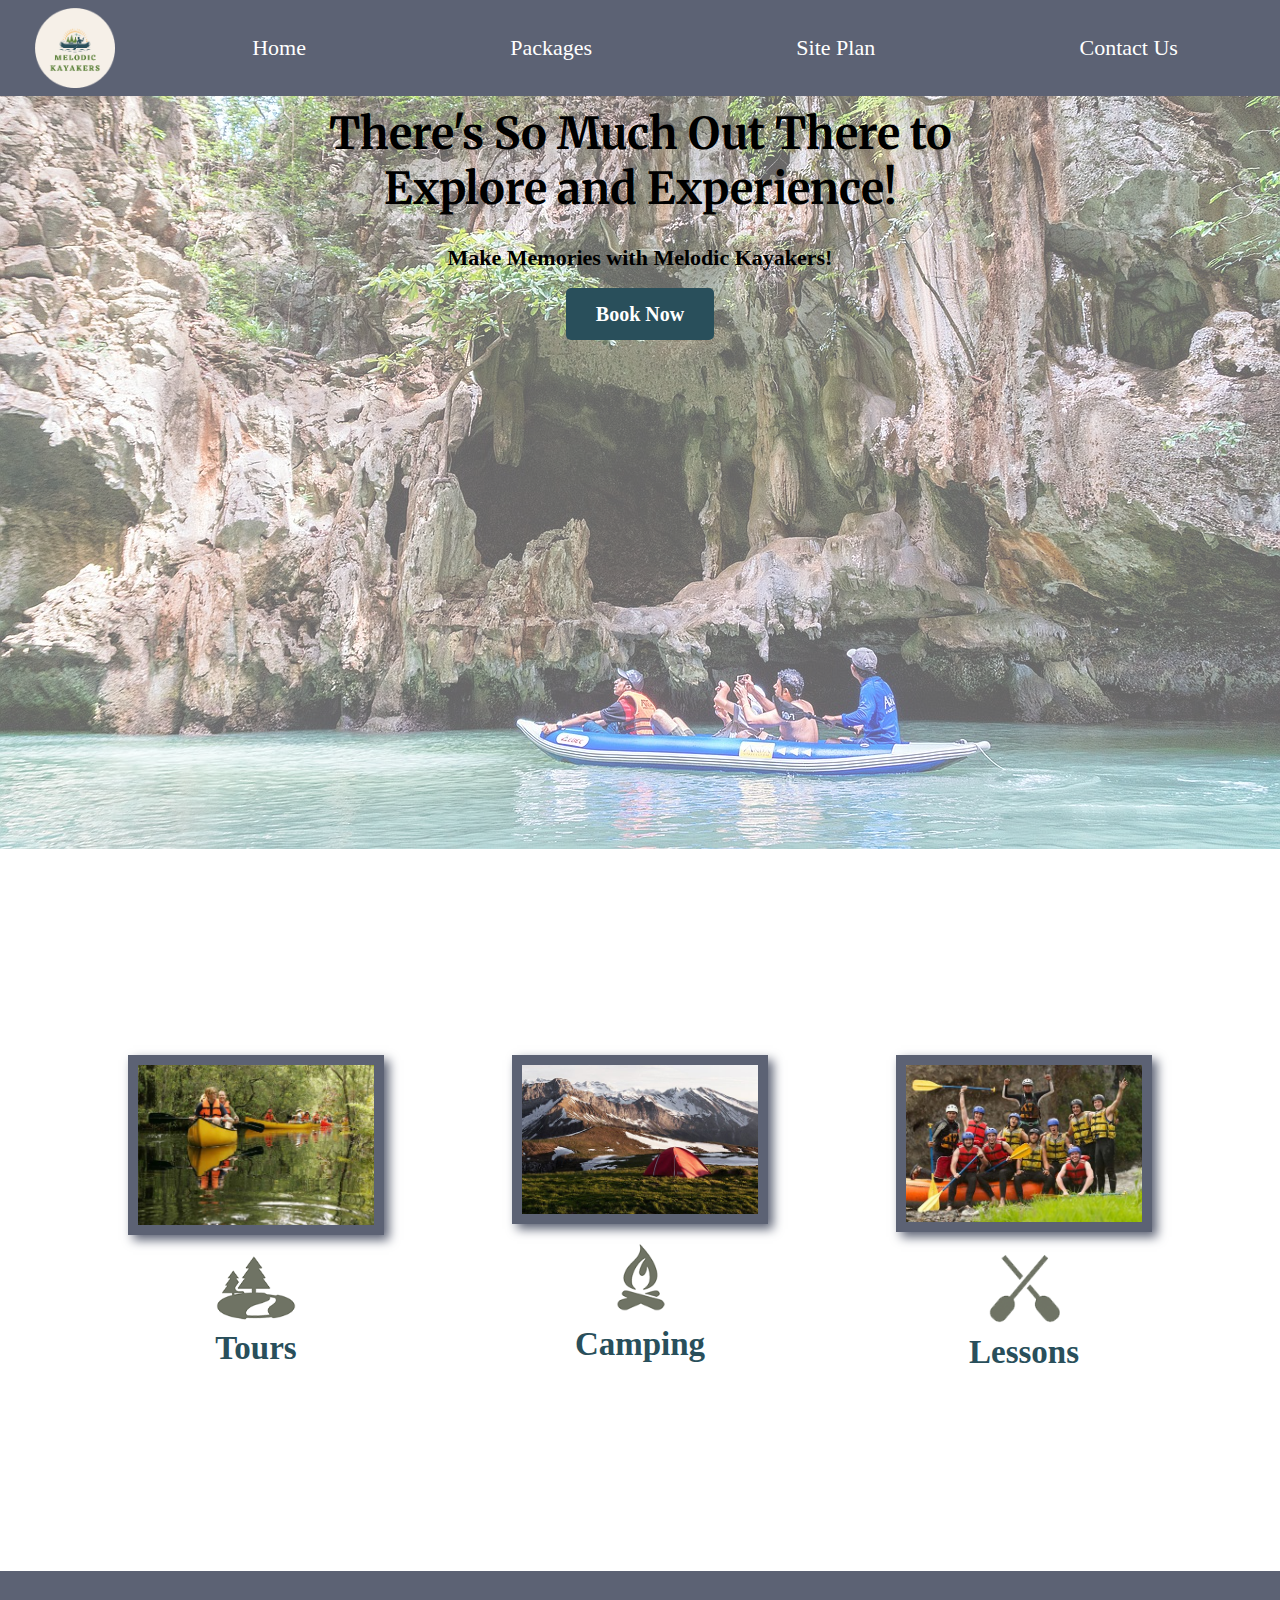
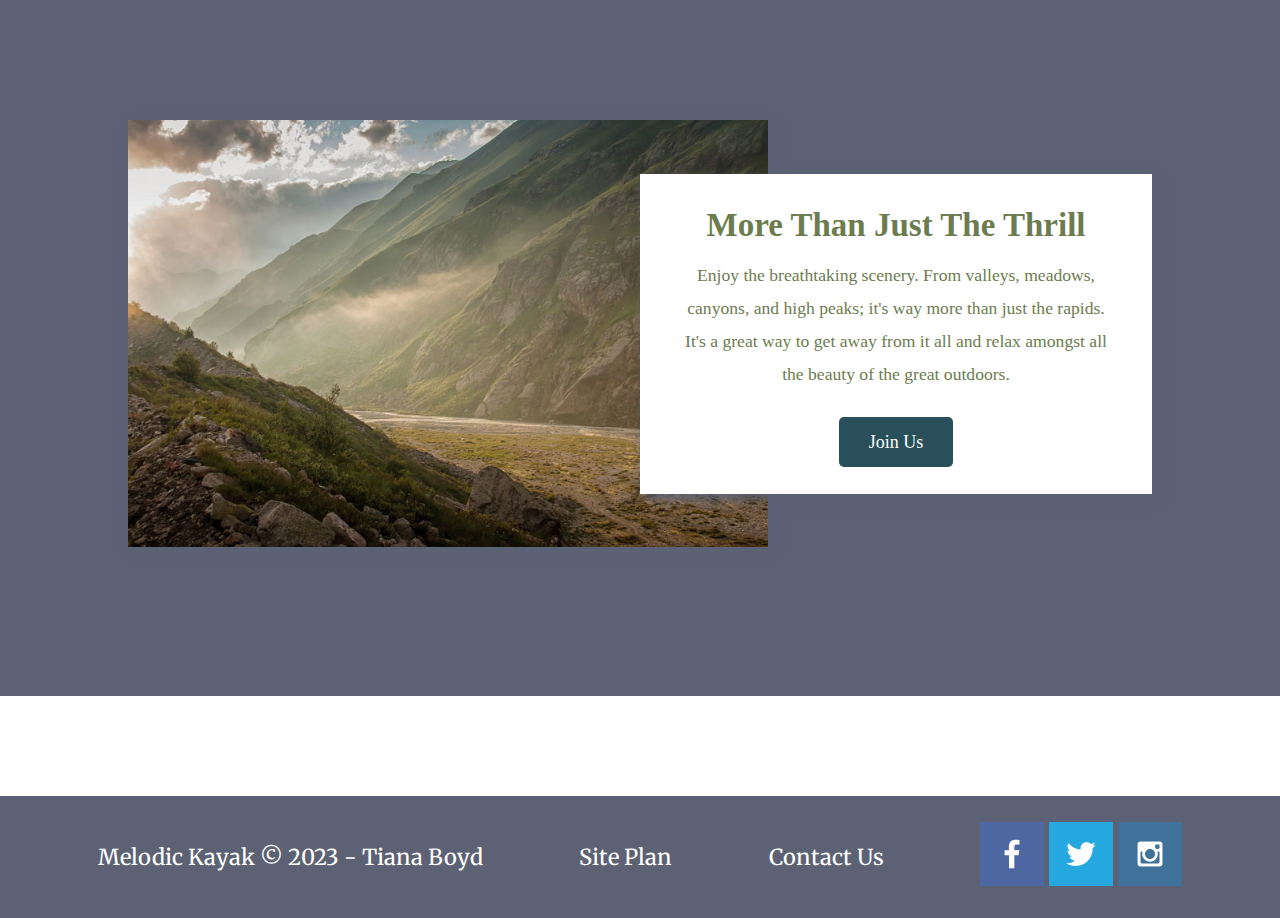
==== commit fea8e0ca: "Final changes to packages page" ====
--- a/wwd130/wwr/index.html
+++ b/wwd130/wwr/index.html
@@ -16,7 +16,7 @@
     </a>
     <nav>
             <a href="index.html">Home</a>
-            <a href="#">Packages</a>
+            <a href="packages.html">Packages</a>
             <a href="site-plan-rafting.html">Site Plan</a>
             <a href="contactus.html">Contact Us</a>
     </nav>
--- a/wwd130/wwr/styles/style.css
+++ b/wwd130/wwr/styles/style.css
@@ -32,7 +32,6 @@
 }
 
 nav {
-
     display: flex;
     justify-content: space-around;
     color: white;
@@ -51,46 +50,38 @@
     background-color: #6c7c4f;
     color: white;
     text-decoration: none;      
-
 }
 
 #hero {
-
     display: grid;
     grid-template-columns: 1fr 3fr 1fr;
     margin-top: -100px;
 }
 
 #hero-box {
-
     grid-column: 1/4;
     grid-row: 1/3;
     z-index: -1;
 }
 
 #hero-img {
-
     width: 100%;
     opacity: .6;
 }
 
 #hero-msg {
-
     grid-column: 2/3;
     grid-row: 1/2;
     margin-top: 100px;
 }
 
 #hero-msg h1 {
-
     text-align: center;
 }
 
 #hero-msg h4 {
-
     text-align: center;
     color: black;
-    
 }
 
 .home-title {
@@ -100,6 +91,7 @@
     margin-top: 10px;
     text-decoration: none;
 }
+
 .button-box {
     text-align: center;
 }
@@ -125,18 +117,15 @@
     height: 725px;
     grid-column: 1/11;
     grid-row: 4/9;
-    
 }
 
 main section {
-    text-align: center;
-    
+    text-align: center;   
 }
 
 .home-grid {
     display: grid;
     grid-template-columns: repeat(10, 1fr);
-
 }
 
 main section img {
@@ -169,7 +158,6 @@
     margin: 200px 0;
     grid-column: 5/7;
     grid-row: 2/3;
-
 }
 
 .lessons-card {
@@ -184,11 +172,9 @@
     grid-column: 2/7;
     grid-row: 5/8;
     box-shadow: 5px 5px 10px #6c7c4f;
-
 }
 
 .card-img {
-
     border: 10px solid white;
     width: 100%;
     transition: transform .5s;
@@ -261,6 +247,7 @@
     transition: transform .5s;
     box-shadow: 5px 5px 10px #5c6274;
 }
+
 .lessons-img:hover {
     opacity:6;
     transform: scale(1.1);
@@ -270,14 +257,12 @@
     width: 80px;
     padding-top: 10px;
 }
-
 
 #background {
     height: 725px;
     grid-column: 1/11;
     grid-row: 4/9;
     background-color: #5c6274;
-
 }
 
 .mountains {
@@ -287,7 +272,6 @@
     grid-row: 5/8;
     box-shadow: 5px 5px 10px #5c6274;
 }
-
 
 .msg {
     background-color: white;
@@ -296,7 +280,6 @@
     grid-column: 6/10;
     grid-row: 6/7;
     box-shadow: 5px 5px 10px #5c6274;
-
 }
 
 .msg h2 {
@@ -330,19 +313,17 @@
     color: white;
     font-family: 'Merriweather', serif, 'Lato', sans-serif;
     padding: 25px 50px;
-    margin-top: 200px;
+    margin-top: 100px;
     text-decoration: none;
     display: flex;
     justify-content: space-around;
-    align-items: center;
-    
-}
-
-footer a {
-    
-    color: white;
-    text-decoration: none;
-  }
+    align-items: center;    
+}
+
+footer a {   
+    color: white;
+    text-decoration: none; 
+}
 
 
 
@@ -351,20 +332,17 @@
 
 
 #hero_package {
-
     display: grid;
     grid-template-columns: 1fr 2fr 1fr;
     margin-top: -100px;
 }
 
 #hero_package_box {
-
     grid-column: 1/4;
     grid-row: 1/2;
     z-index: -1;
 }
 #hero_package_img {
-
     width: 100%;
 }
 
@@ -392,8 +370,8 @@
     grid-row: 2/3;
     margin-top: 50px;  
 }
-.package_title {
-    
+
+.package_title {  
     color: black;
     text-align: center;
     text-decoration: none;
@@ -403,8 +381,7 @@
     border-radius: 10px; 
 }
 
-.package_paragraph {
-    
+.package_paragraph {   
     background-color: #5c6274;
     color: white;
     text-decoration: none;
@@ -415,13 +392,45 @@
 }
 
 .package_grid {
-    grid-column: 1/4;
+    grid-column: 1/2;
     grid-row: 4/4;
+    margin-top: 50px;
 }
 
 .book_package:hover {
     background-color: #5c6274;
     color: white;
+}
+
+.button-box1 {
+    text-align: center;
+    margin-top: 50px;
+}
+.book1 {
+    background-color: #294F5B;
+    color: white;
+    text-decoration: none;
+    font-size: 20px;
+    font-weight: bold;
+    padding: 15px 30px;
+    margin-top: 10px;
+    border-radius: 5px;
+}
+.book1:hover {
+    background-color:white;
+    color:#6c7c4f;
+    text-decoration: none;
+}
+.join_package {
+    display: flex;
+    background-color: #294F5B;
+    color: white;
+    text-decoration: none;
+    font-size: 20px;
+    font-weight: bold;
+    padding: 15px 30px;
+    margin-top: 100px;
+    border-radius: 5px;
 }
 
 .join_packages:hover {
@@ -451,74 +460,19 @@
     grid-row: 4/4;
     padding:  50px;
 }
-.column {
-    float: left;
+.column {    
     width: 50%;
-    padding: 5px;
-}
-.row::after {
-    content: "";
-    clear: both;
-    display: table;
-    
-/*#hero_package, .package_grid {
-    display: block;
-    height: auto;
-    
-}
-Main class on needs to be worked.
-working from "main class, section class, dev id, img
-fixing book now box in middle
-have not done "rafting pictures, 
-*/
-
-
-
-@media screen and (max-width: 900px) {
-    #hero, .home-grid {
-        display: block;
-        height: auto;
-        
-    }
-    nav, footer {
-        flex-direction: column;
-        text-decoration: none;
-        
-    }
-    nav a {
-        display: block;
-        padding: 15px;
-        text-decoration: none;
-        
-    }
-    #hero {
-        margin-top: 0;
-    }
-    #hero-msg {
-        margin-top: 0;
-    }
-    #hero-msg h4 {
-        display: none;
-    }
-    .home-title {
-        font-size: 25px;
-        color: #6f7364;
-    }
-    .rivers-card, .camping-card, .rapids-card { 
-        margin: 50px auto;
-        width: 60%;
-    }
-    #background {
-        display: none;
-    }
-    .mountains, .msg {
-        width: 80%;
-        display: block;
-        margin: 0 auto;
-    }
-    footer {
-        margin-top: 25px;
-        text-decoration: none;
-  
-}
-}+    display: grid;
+    place-items: center;   
+}
+
+.row {
+    display: flex;
+    flex-wrap: nowrap;
+    padding: 0 4px;
+}
+
+.column img {
+    margin-top: 8px;
+}
+
